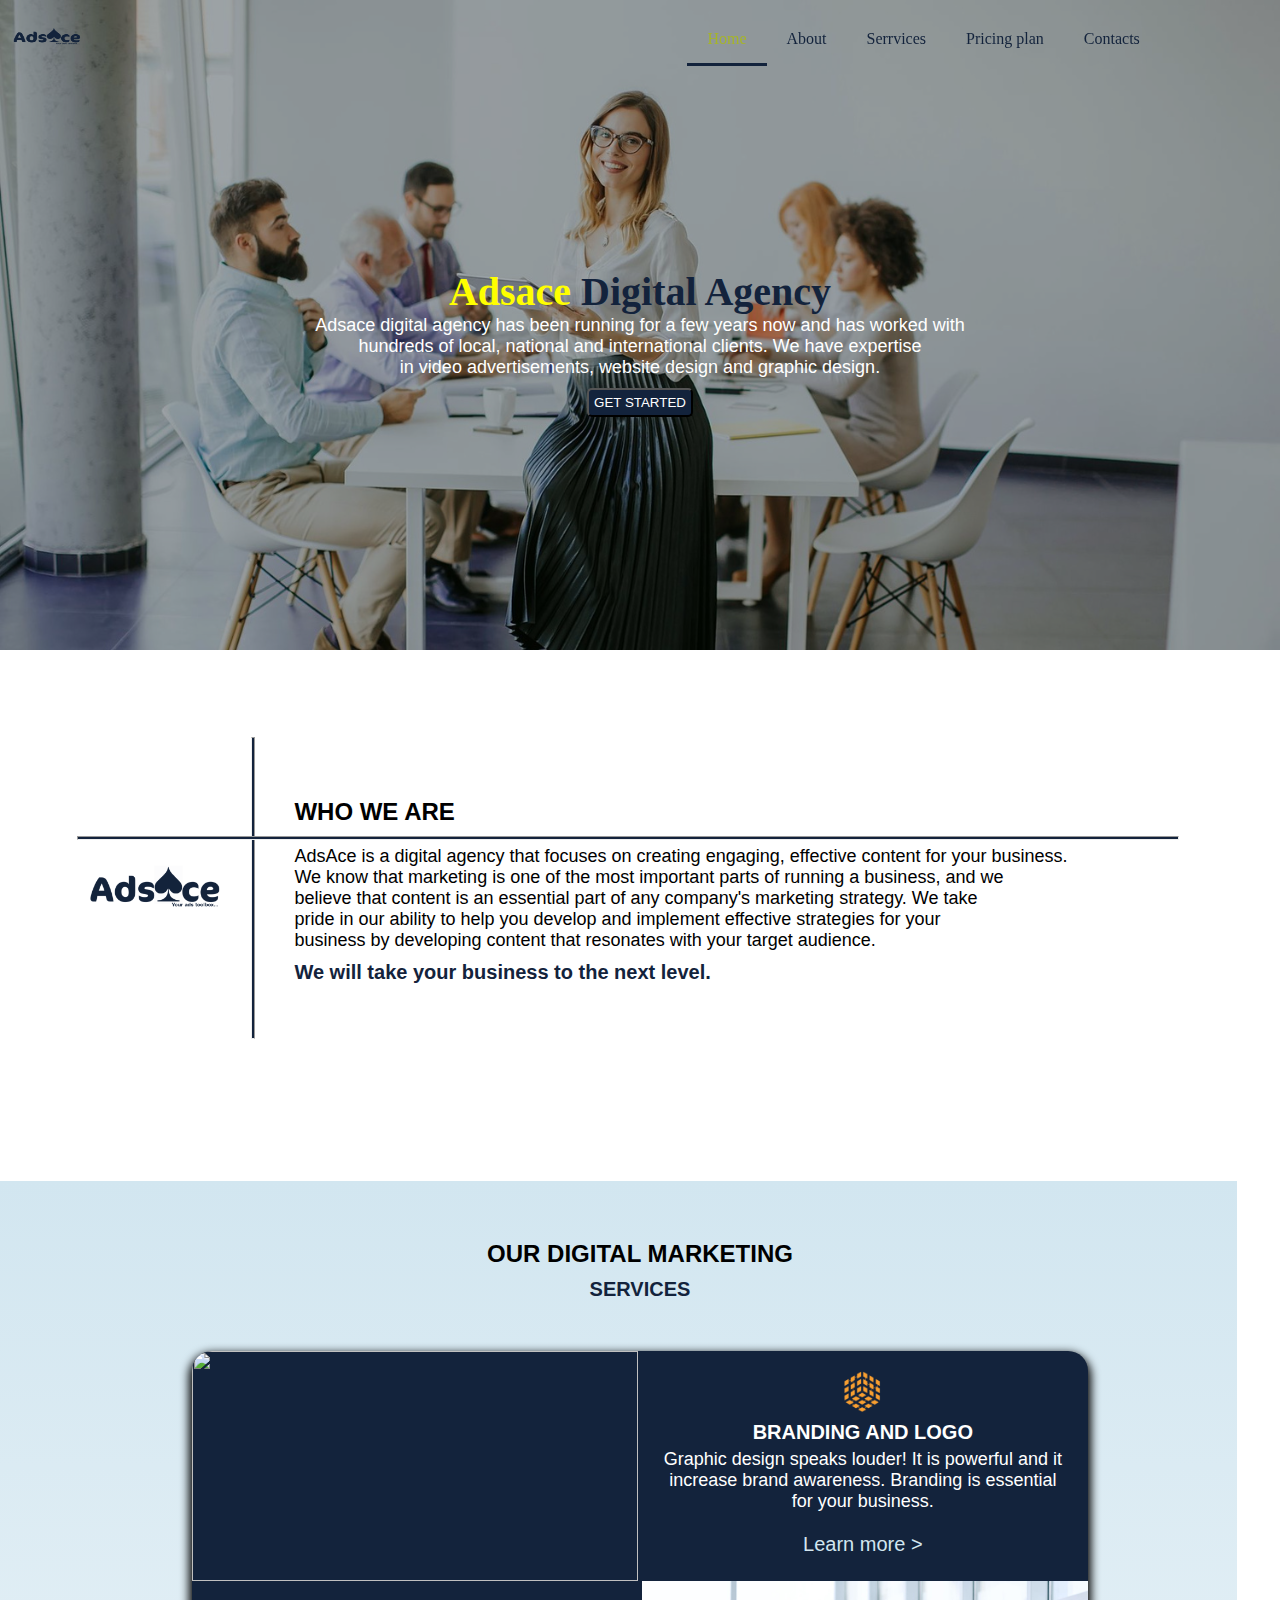
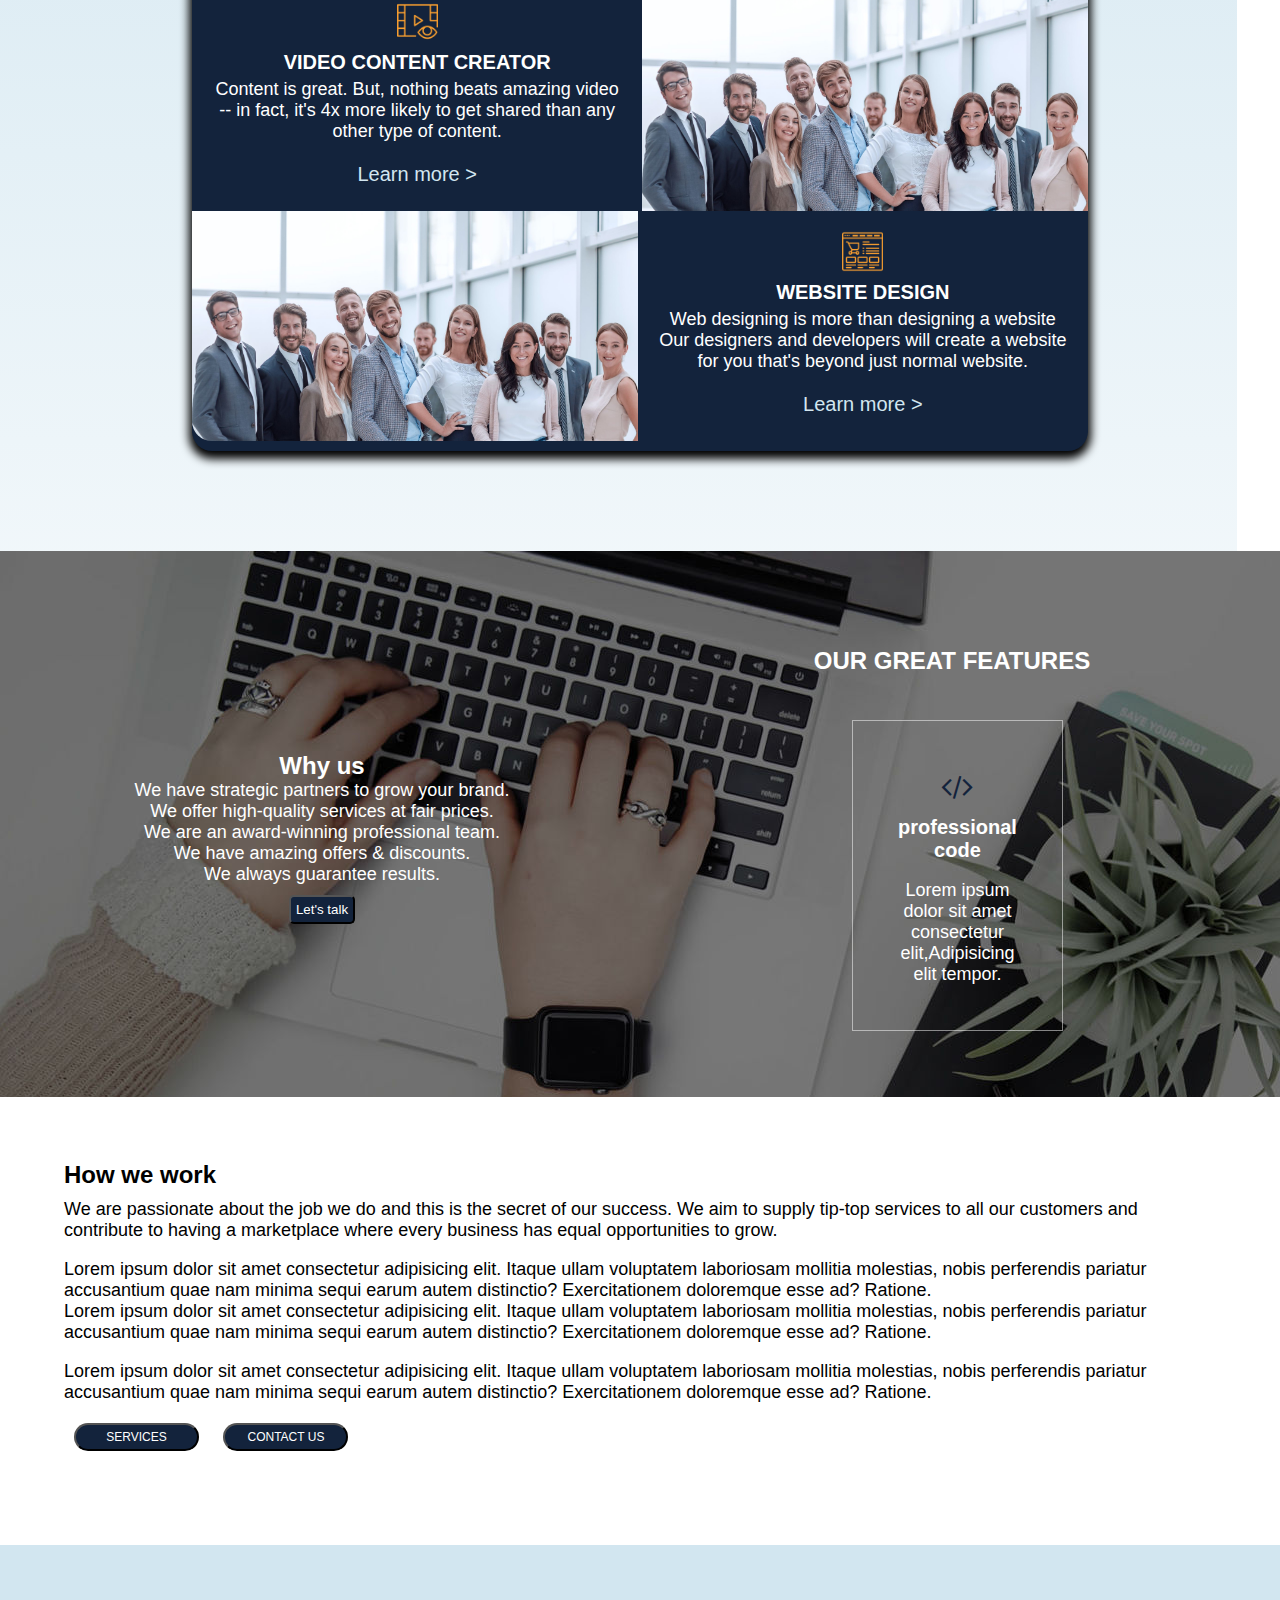
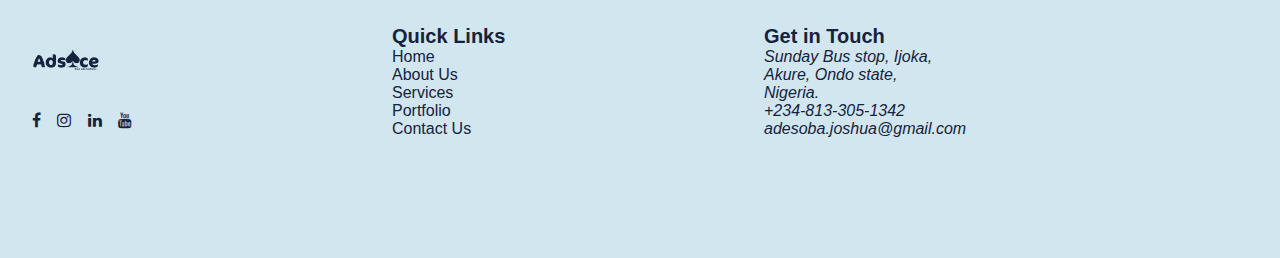
==== index.html @ 3c484a0a "new" ====
<!DOCTYPE html>
<html lang="en">
  <head>
    <link
      rel="stylesheet"
      href="https://cdnjs.cloudflare.com/ajax/libs/font-awesome/4.7.0/css/font-awesome.min.css"
    />
    <meta charset="UTF-8" />
    <meta name="viewport" content="width=device-width, initial-scale=1.0" />
    <title>Adsace Digital Agency</title>
    <link rel="icon" type="image/x-icon" href="IMG/logo.jpg" />
    <link rel="stylesheet" href="Adsace.css" />
  </head>
  <body>
    <div class="nav-bar" id="navbar">
      <img id="logo" class="Logo" src="IMG/r.png" alt="Logo" />
      <div class="container" id="navicon" onclick="opennav(this)">
        <div class="bar1"></div>
        <div class="bar2"></div>
        <div class="bar3"></div>
      </div>
      <div id="nav">
        <ul id="ul">
          <li class="active"><a href="index.html">Home</a></li>
          <li><a href="about.html">About</a></li>
          <li><a href="">Serrvices</a></li>
          <li class="dropdown">
            <a href="#" class="dropbtn" onclick="dropdown()">Pricing plan</a>
            <div id="dropdown-nav" class="dropdown-content">
              <ul class="drop-link">
                <li><a href="#">Branding & Logo </a></li>
                <li><a href="#">Video Digital </a></li>
                <li><a href="#">Website Design</a></li>
              </ul>
            </div>
          </li>
          <li><a href="#">Contacts</a></li>
        </ul>
      </div>
    </div>
    <main id="main">
      <div>
        <!--div class="background">
          <ul class="slideshow">
            <li><span></span></li>
            <li><span></span></li>
            <li><span></span></li>
          </ul>
        </div-->
        <div class="page1">
          <div class="word1">
            <h1><span>Adsace</span> Digital Agency</h1>
            <p class="par">
              Adsace digital agency has been running for a few years now and has
              worked with <br />
              hundreds of local, national and international clients. We have
              expertise <br />
              in video advertisements, website design and graphic design. <br />
            </p>
            <a href=""><button class="get">GET STARTED</button></a>
          </div>
        </div>
      </div>
      <div class="subbody">
        <div class="row1">
          <div class="lay">
            <img src="IMG/r.png" alt="" />
            <hr class="line" />
          </div>
          <div class="lay1">
            <h2>WHO WE ARE</h2>
            <hr />
            <p>
              AdsAce is a digital agency that focuses on creating engaging,
              effective content for your business. <br />
              We know that marketing is one of the most important parts of
              running a business, and we <br />
              believe that content is an essential part of any company's
              marketing strategy. We take <br />
              pride in our ability to help you develop and implement effective
              strategies for your <br />
              business by developing content that resonates with your target
              audience.
            </p>
            <h3>We will take your business to the next level.</h3>
          </div>
        </div>
        <div class="row2-head">
          <h2>OUR DIGITAL MARKETING</h2>
          <h3>SERVICES</h3>
        </div>
        <div class="row2">
          <div class="row2-sub-1">
            <div class="lay33 diva">
              <img src="IMG/38193.jpg" alt="" />
            </div>
            <div class="lay3 divb">
              <img src="IMG/braning & logo.png" alt="" />
              <h3>BRANDING AND LOGO</h3>
              <p>
                Graphic design speaks louder! It is powerful and it increase
                brand awareness. Branding is essential for your business.
                <br /><br />
                <a href="">Learn more &gt; </a>
              </p>
            </div>
          </div>
          <div class="row2-sub-1">
            <div class="lay4-s diva">
              <img src="IMG/Background 1.jpg" alt="" />
            </div>
            <div class="lay4 divb">
              <img src="IMG/video marketing.png" alt="" />
              <h3>VIDEO CONTENT CREATOR</h3>
              <p>
                Content is great. But, nothing beats amazing video -- in fact,
                it's 4x more likely to get shared than any other type of
                content.
                <br /><br />
                <a href="">Learn more &gt; </a>
              </p>
            </div>
            <div class="lay4-e diva">
              <img src="IMG/aboutbackground1.jpg" alt="" />
            </div>
          </div>
          <div class="row2-sub-1">
            <div class="lay-5 diva">
              <img src="IMG/aboutbackground1.jpg" alt="" />
            </div>
            <div class="lay5 divb">
              <img src="IMG/website.png" alt="" />
              <h3>WEBSITE DESIGN</h3>
              <p>
                Web designing is more than designing a website Our designers and
                developers will create a website for you that's beyond just
                normal website.<br /><br />
                <a href="">Learn more &gt; </a>
              </p>
            </div>
          </div>
        </div>
        <div class="row3">
          <div class="lay6">
            <h2>Why us</h2>
            <p>
              We have strategic partners to grow your brand. <br />
              We offer high-quality services at fair prices. <br />
              We are an award-winning professional team. <br />
              We have amazing offers & discounts. <br />
              We always guarantee results. <br />
            </p>
            <a href=""><button class="talk">Let's talk</button></a>
          </div>
          <div class="lay7">
            <h2>OUR GREAT FEATURES</h2>
            <div class="lay7-slideshow">
              <div class="lay7a">
                <i class="fa fa-code icon"></i><br />
                <h3>professional code</h3>
                <br />
                <p>
                  Lorem ipsum dolor sit amet consectetur elit,Adipisicing elit
                  tempor.
                </p>
              </div>
              <div class="lay7a">
                <i class="fa fa-pencil icon"></i><br />
                <h3>Modern design</h3>
                <br />
                <p>
                  Lorem ipsum dolor sit amet consectetur elit,Adipisicing elit
                  tempor.
                </p>
              </div>
              <div class="lay7a">
                <i class="fa fa-magic icon"></i><br />
                <h3>Creative ideas</h3>
                <br />
                <p>
                  Lorem ipsum dolor sit amet consectetur elit,Adipisicing elit
                  tempor.
                </p>
              </div>
            </div>
          </div>
        </div>
        <div class="row4">
          <div class="lay8">
            <h2>How we work</h2>
            <p>
              We are passionate about the job we do and this is the secret of
              our success. We aim to supply tip-top services to all our
              customers and contribute to having a marketplace where every
              business has equal opportunities to grow.
            </p>
            <br />
            <p>
              Lorem ipsum dolor sit amet consectetur adipisicing elit. Itaque
              ullam voluptatem laboriosam mollitia molestias, nobis perferendis
              pariatur accusantium quae nam minima sequi earum autem distinctio?
              Exercitationem doloremque esse ad? Ratione.
            </p>
            <p>
              Lorem ipsum dolor sit amet consectetur adipisicing elit. Itaque
              ullam voluptatem laboriosam mollitia molestias, nobis perferendis
              pariatur accusantium quae nam minima sequi earum autem distinctio?
              Exercitationem doloremque esse ad? Ratione.
            </p>
            <br />
            <p>
              Lorem ipsum dolor sit amet consectetur adipisicing elit. Itaque
              ullam voluptatem laboriosam mollitia molestias, nobis perferendis
              pariatur accusantium quae nam minima sequi earum autem distinctio?
              Exercitationem doloremque esse ad? Ratione.
            </p>
          </div>
          <div class="lay9">
            <a href=""><button class="but11">SERVICES</button></a>
            <a href=""><button class="but12">CONTACT US</button></a>
          </div>
        </div>
      </div>
    </main>
    <div id="footer" class="last">
      <div class="row7">
        <div class="lay13">
          <img src="IMG/r.png" alt="image" /><br />
          <a href="">
            <i class="fa fa-facebook icon"></i>
          </a>
          <a href="">
            <i class="fa fa-instagram icon"></i>
          </a>
          <a href="">
            <i class="fa fa-linkedin icon"></i>
          </a>
          <a href=""> <i class="fa fa-youtube icon"></i> </a><br />
        </div>
        <div class="lay14">
          <h3>Quick Links</h3>
          <a href="index.html">Home</a><br />
          <a href="about.html">About Us</a><br />
          <a href="">Services</a><br />
          <a href="">Portfolio</a><br />
          <a href="">Contact Us</a><br />
        </div>
        <div class="lay15">
          <h3>Get in Touch</h3>
          <address>
            Sunday Bus stop, Ijoka, <br />
            Akure, Ondo state, <br />
            Nigeria. <br />
            <a href="">+234-813-305-1342</a> <br />
            <email>adesoba.joshua@gmail.com</email>
          </address>
        </div>
      </div>
    </div>
    <div></div>
    <script src="Adsace.js"></script>
  </body>
</html>
---- Adsace.css ----
* {
  margin: 0px;
  padding: 0px;
}
body {
  font-family: 'Lucida Sans', 'Lucida Sans Regular', 'Lucida Grande', 'Lucida Sans Unicode', Geneva, Verdana, sans-serif;
  color: black;
}
body a {
	transition: 0.5s all;
	-webkit-transition: 0.5s all;
	-o-transition: 0.5s all;
	-moz-transition: 0.5s all;
	-ms-transition: 0.5s all;
}
.scrollable-place {
  height: auto;
}
.stop-scrolling {
  height: 100%;
  overflow: hidden;
}

button{
  border-radius: 5px;
  padding: 5px;
  margin: 10px ;
  color: white;
  background-color: rgb(19,35,60);
}
button:hover{
  color: rgb(19,35,60);
  background-color: rgb(210,230,240);
  transform: scale(1.1, 1.1);
  transition: 1s;
}
h1{
  font-size: 24px;
}
h2{
  font-size: 18px;
}
h3{
  font-size: 16px;
}
p{
  font-size: 14px;
}
.container{
  display: block;
  cursor: pointer;
  float: right;
  margin-top: 3%;
  margin-right: 10%;
  padding-bottom: 10px;
  z-index: 4;
}
.bar1, .bar2, .bar3 {
  width: 20px;
  height: 2px;
  background-color: rgb(19,35,60);
  margin: 4px 0;
  transition: 0.4s;
}
.change{
  display: block;
  float: right;
  margin-top: 3%;
  margin-right: 10%;
  padding-bottom: 10px;
  z-index: 4;
}
.change .bar1 {
  -webkit-transform: rotate(-45deg) translate(-8px, 5px);
   transform: rotate(-45deg) translate(-8px, 5px);
}
.change .bar2 {opacity: 0;}
.change .bar3 {
 -webkit-transform: rotate(45deg) translate(-4px, 0px);
  transform: rotate(45deg) translate(-4px, 0px);
}

.nav-bar{
  width: 100%;
  height: 50px;
  display: flex;
  position: fixed;
  background-color: rgb(210,230,240);
  margin: 0%;
  z-index: 10;
}
.Logo{
  cursor: pointer;
  width: 10%;
  margin: 0px 250px 0px 10px;
  z-index: 2;
}
#nav{
  margin: 0%;
  width: 100%;
  height: 900px;
  display: none;
  position: absolute;
  text-align: center;
}
ul{
  list-style-type: none;
  padding-top: 50px;
}
 ul li{
  padding: 10px;
}
ul li a {
  text-decoration: none;
  color: rgb(19,35,60);
  font-family: Georgia, 'Times New Roman', Times, serif;
}
.active a{
  color: rgba(170, 187, 18, 0.836);
}
.dropdown-content{
  padding: 0%;
  display: none;
  background-color: white;
  width: 100%;
  height: auto;
}
.drop-link{
  padding: 0%;
}
.dropdown-content a{
  color: rgb(19,35,60);
  transition: all 1s;
}
main{
  margin: 0%;
  padding: 0%;
  padding-top: 0px;
}

/*this slideshow is not approved*/
/*
  .slideshow{
    width: 95%;
    height: 200px;
    position: absolute;
  }
  .slideshow li span {
    width: 100%;
    height: 90%;
    position: absolute;
    top: 0%;
    left: 0px;
    color: transparent;
    background-size: cover;
    background-position: 50% 50%;
    background-repeat: no-repeat;
    z-index: -4;
    -webkit-backface-visibility: hidden;
    -webkit-animation: imageAnimation 24s linear infinite 0s;
    -moz-animation: imageAnimation 24s linear infinite 0s;
    -o-animation: imageAnimation 24s linear infinite 0s;
    -ms-animation: imageAnimation 24s linear infinite 0s;
    animation: imageAnimation 24s linear infinite 0s;
  }
  .slideshow li:nth-child(1) span { 
    background-image: url('IMG/banner3.jpg');
  }
  .slideshow li:nth-child(2) span {
      background-image: url('IMG/banner2.jpg');
      -webkit-animation-delay: 8s;
      -moz-animation-delay: 8s;
      -o-animation-delay: 8s;
      -ms-animation-delay: 8s;
      animation-delay: 8s;
  }
  .slideshow li:nth-child(3) span {
      background-image: url('IMG/banner1.jpg');
      -webkit-animation-delay: 16s;
      -moz-animation-delay: 16s;
      -o-animation-delay: 16s;
      -ms-animation-delay: 16s;
      animation-delay: 16s;
  }
  @-webkit-keyframes imageAnimation { 
    0% {
        opacity: 0;
        animation-timing-function: ease-in;
    }
    10% {
        opacity: 1;
        transform: scale(1.05);
        animation-timing-function: ease-out;
    }
    35% {
        opacity: 1;
        transform: scale(1.1);
    }
    50% {
        opacity: 0;
        transform: scale(1.1);
    }
    100% { opacity: 0 }
  }
  @-moz-keyframes imageAnimation { 
    0% {
        opacity: 0;
        animation-timing-function: ease-in;
    }
    10% {
        opacity: 1;
        transform: scale(1.05);
        animation-timing-function: ease-out;
    }
    35% {
        opacity: 1;
        transform: scale(1.1);
    }
    50% {
        opacity: 0;
        transform: scale(1.1);
    }
    100% { opacity: 0 }
  }
  @-o-keyframes imageAnimation { 
    0% {
        opacity: 0;
        animation-timing-function: ease-in;
    }
    10% {
        opacity: 1;
        transform: scale(1.05);
        animation-timing-function: ease-out;
    }
    35% {
        opacity: 1;
        transform: scale(1.1);
    }
    50% {
        opacity: 0;
        transform: scale(1.1);
    }
    100% { opacity: 0 }
  }
  @-moz-keyframes imageAnimation { 
    0% {
        opacity: 0;
        animation-timing-function: ease-in;
    }
    10% {
        opacity: 1;
        transform: scale(1.05);
        animation-timing-function: ease-out;
    }
    35% {
        opacity: 1;
        transform: scale(1.1);
    }
    50% {
        opacity: 0;
        transform: scale(1.1);
    }
    100% { opacity: 0 }
  }
  @keyframes imageAnimation { 
    0% {
        opacity: 0;
        animation-timing-function: ease-in;
    }
    10% {
        opacity: 1;
        transform: scale(1.05);
        animation-timing-function: ease-out;
    }
    35% {
        opacity: 1;
        transform: scale(1.1);
    }
    50% {
        opacity: 0;
        transform: scale(1.1);
    }
    100% { opacity: 0 }
  }
*/

.page1{
  background-image: url('IMG/Background\ 1.jpg');
  background-size: cover;
  background-blend-mode: color;
  background-color: rgb(0,0,0,0.3);
  margin-bottom: 20px;
  padding: 70px 20px 50px 20px;
  text-align: center;
}
.page1 h1 span{
  color: yellow;
}
.page1 h1{
  color: rgb(19,35,60);
  font-family: 'tenor sans';
  font-size: 30px;
}
.page1 br{
  display: none;
}
.page1 p{
  letter-spacing: 1px;
  color: white;
  font-size: 12px;
}
.row1{
  width: 90%;
  margin: auto;
}
.lay img{
  display: none;
}
.row1 hr{
  display: none;
  width: 90%;
  height: 1px;
  background-color: rgb(19,35,60);
}
.lay1 h1 {
  margin: 10px 0px 0px 0px;
}
.lay1 hr{
  display: block;
  margin: 10px 0px 10px 0px;
}
.lay2 {
  font-size: 12px;
  margin-bottom: 50px;
}
.row2{
  width: 90%;
  border-radius: 10px;
  margin: auto;
  text-align: center;
  color: white;
  padding: 0px 0px 10px 0px;
  background-color: rgb(19,35,60);
  box-shadow: 0px 5px 10px 3px rgb(0,0,0);
}
.row2-head{
  text-align: center;
  margin-bottom: 5px;
}
.row2 h3{
  margin: 5px;
}
.row2 a{
  font-size: 20px;
  text-decoration: none;
  color: rgb(210,230,240);
}
.lay33 img{
  border-radius: 10px 10px 0px 0px;
}
.row2 img{
  width: 100%;
}
.lay3 img, .lay4 img, .lay5 img{
  width: 15%;
}
.lay3, .lay4, .lay5{
  padding: 20PX 20PX 20PX 20PX;
}
.row3{
  color: white;
  text-align: center;
  background-image: url('IMG/banner\ \(1\).jpg');
  background-color: rgb(0,0,0,0.3);
  margin: 50px 0px 20px 0px;
  padding: 20px 10px 20px 10px;
}
.lay7{
  margin: auto;
  padding: 20px 5px 0px 5px;
  width: 70%;
  border: 1px solid rgb(255,255,255,0.0);
}
.lay7-slideshow{
  overflow: hidden;
  display: flex;
  padding: 20px;  
}
.lay7a{
  padding: 15%;
  margin: 25px 50px 25px 50px;
  border: 1px solid rgb(255,255,255,0.5);
  animation: animate 30s infinite;
}
.lay7 i{
  color: rgb(19,35,60);
  margin: 5px;
  font-size: 30px;
}
@keyframes animate {
  0%{
    transform: translateX(0px);
  }
  7%{
    transform: translatex(0px);
  }
  15%{
    transform: translatex(0px);
  }
  25%{
    transform: translatex(-300px);
  }
  35%{
    transform: translatex(-300px);
  }
  45%{
    transform: translatex(-560px);
  }
  55%{
    transform: translatex(-560px);
  }
  65%{
    transform: translatex(0px);
  }
  85%{
    transform: translatex(0px);
  }
  100%{
    transform: translatex(0px);
  }
}
.row4{
  padding: 20px;
}
.but11, .but12{
  cursor: pointer;
  border-radius: 15px;
  font-size: 12px;
  width: 125px;
  animation: animate-button 2s infinite;
}
@keyframes animate-button{
  0%{
    transform: translateY(0px);
  }
  15%{
    transform: translateY(5px);
  }
  50%{
    transform: translateY(0px);
  }
  100%{
    transform: translateY(0px);
  }


}
.last{
  background-color: rgb(210,230,240);
  height: 450px;
  width: 100%;
  margin-left: 0%;
  margin-top: 20px;
}
.row7{
 padding: 10px 20px ;
}
.row7 a{
  text-decoration: none;
  color: rgb(0,0,0);
}
.lay13 img{
  width: 25%;
}
.lay13, .lay14, .lay15{
  color: rgb(19,35,60);
}
.lay14 a, .lay15 a, h3, .lay13 i{
  color: rgb(19,35,60);
}
h3{
  margin-top: 10px;
}





@media only screen and (min-width: 768px){
  h1{
    font-size: 30px;
  }
  h2{
    font-size: 24px;
  }
  h3{
    font-size: 20px;
  }
  p{
    font-size: 18px;
  }
  .nav-bar{
    height: 100px;
    padding: 0%;
  }
  #nav{
    height: auto;
    padding: 50px 0px 50px 0px;
  }
  .bar1, .bar2, .bar3 {
    width: 40px;
    height: 5px;
    background-color: rgb(19,35,60);
    margin: 8px 0;
    transition: 0.4s;
  }
  .change .bar1 {
    -webkit-transform: rotate(-45deg) translate(-8px, 5px);
     transform: rotate(-45deg) translate(-8px, 5px);
  }
  .change .bar2 {opacity: 0;}
  .change .bar3 {
   -webkit-transform: rotate(45deg) translate(-8px, 1px);
    transform: rotate(45deg) translate(-14px, -10px);
  }
  .Logo{
    margin-right: 70%;
  }
  .page1{
    padding: 150px 50px 0px 50px;
    height: 250px;
  }
  .row1{
    padding: 20px 0px 10px 50px;
  }
  .row2{
    padding: 0px;
    height: 700px;
    border-radius: 0%;
    width: 100%;
  }
  .row2 h3{
    color: white;
  }
  .row2-sub-1{
    display: flex;
    height: 230px;
  }
  .diva{
    margin: 0%;
    width: 54.3%;
  }
  .diva img{
    border-radius: 0%;
    height: 230px;
  }
  .divb img{
    width: 10%;
  }
  .divb{
    width: 50%;
  }
  .lay4-s{
   display: none;
  }
  .lay4{
    height: 230px;
    margin: 0%;
    padding: 10px;
  }
  .row3{
    padding-top: 75px;
    margin: 0%;
  }
  .lay7-slideshow{
    margin: auto;
    width: 300px;
  }
  @keyframes animate {
    0%{
      transform: translateX(0px);
    }
    7%{
      transform: translatex(0px);
    }
    15%{
      transform: translatex(0px);
    }
    25%{
      transform: translatex(-350px);
    }
    35%{
      transform: translatex(-350px);
    }
    45%{
      transform: translatex(-650px);
    }
    55%{
      transform: translatex(-650px);
    }
    65%{
      transform: translatex(0px);
    }
    85%{
      transform: translatex(0px);
    }
    100%{
      transform: translatex(0px);
    }
  }
  .last{
    height: auto;
  }
  .row7{
    padding: 20px;
    display: flex;
  }
  .lay13, .lay14, .lay15{
    width: 30%;
  }
}


@media only screen and (min-width: 1000px){
  .word1 h1{
    font-size: 40px;
  }
  .par br{
    display: block;
  }
  .word1 p{
    font-size: 18px;
    letter-spacing: normal;
  }
  .container{
    display: none;
  }
  .nav-bar{
    background-color: rgb(210,230,240,0.0);
    height: 75px;
  }
  .Logo{
    margin: 0px;
    width: 8%;
  }
  #nav{
    height: auto;
    padding: 0%;
    display: block;
    position: relative;
    float: right;
  }
  ul li a{
    color: inherit;
  }
  #ul{
    color: rgb(19,35,60);
    padding: 15px 0px 0px 50%;
  }
  #ul li{
    border: 3px 0px 0px 0px;
    padding: 15px 20px;
    float: left;
  }
  ul li:hover{
    border-top: 3px solid rgb(19,35,60);
    border-radius: 0%;
    color: rgba(170, 187, 18, 0.836);
    background-color: rgb(220,242,23,0.0);
  }
  .active{
    border-bottom: 3px solid rgb(19,35,60);
    border-radius: 5px 5px 0px 0px;
    color: rgba(170, 187, 18, 0.836);
  }
  .dropdown-content {
    color: rgb(19,35,60);
    position: absolute;
    width: auto;
    text-align: left;
    border-radius: 10px;
    margin: 10px 0px 0px -50px;
    box-shadow: 0px 8px 16px 0px rgba(0,0,0,0.2);
    padding: 0px;
    z-index: 1;
    animation: nav 2s ease;
  }
  @keyframes nav {
    0%{
      transform: translateX(-100px);
      opacity: 0.2;
    }
    100%{
      transform: translateX(0px);
      opacity: 1;
    }
  }
  .dropdown:hover .dropdown-content {
    display: block;
  }
  .drop-link{
    max-width: 200px;
    padding: 0%;
    display: flex;
    flex-wrap: wrap;
  }
  .drop-link li{
    flex: 100%;
  }
  .drop-link li a{
    color: inherit;
  }
  .drop-link li:hover{
    border-radius: 10px;
    color: rgba(170, 187, 18, 0.836);
    background-color: rgb(19,35,60);
    transition: 1.5s;
  }


  .page1{
    height: 500px;
  }
  .word1{
    margin-top: 10%;
  }
  .row1{
    padding: 10% 0% 20% 0%;
    display: flex;
    flex-wrap: wrap;
  }
  .lay{
    width: 20%;
  }
  .lay img{
    display: block;
    width: 80%;
  }
  .row1 hr.line{
    height: 2px;
    width: 300px;
    display: block;
    position: absolute;
    transform: rotate(90deg);
    margin: -7.5% 0% 0% 3%;
  }
  .lay1 hr{
    position: absolute;
    margin-left: -17%;
    height: 2px;
    width: 1100px;
  }
  .lay1 p{
    margin-top: 20px;
  }
  .row2{
    margin: 50px auto 100px auto;
    border-radius: 20px;
    width: 70%;
  }
  .lay33 img{
    border-radius: 20px 0px 0px 0px ;
  }
  .lay4{
    padding: 20px;
  }
  .lay-5 img{
    margin-bottom: 0px;
    border-radius: 0px 0px 0px 20px;
  }
  .row2::before{
    position: absolute;
    content: "";
    width: 100%;
    margin: -170px 0px auto -683px;
    height: 1000px;
    background-image: linear-gradient(rgb(210,230,240), rgb(210,230,240,0.3));
    z-index: -1;
    float: right;
  }
  .row3{
    display: flex;
    flex-wrap: nowrap;
  }
  .lay6, .lay7{
    flex: 50%;
  }
  .lay6{
    padding-top: 10%;
  }
  .lay7 h3{
    color: white;
  }
  .row4{
    padding: 5%;
  }
  .row4 h2{
    margin-bottom: 10px;
  }
  .lay9{
    margin-top: 10px;
  }
  .last{
    padding: 50px 0px 100px 0px;
  }
  .lay13 a{
    margin-left: 12px;
  }
}
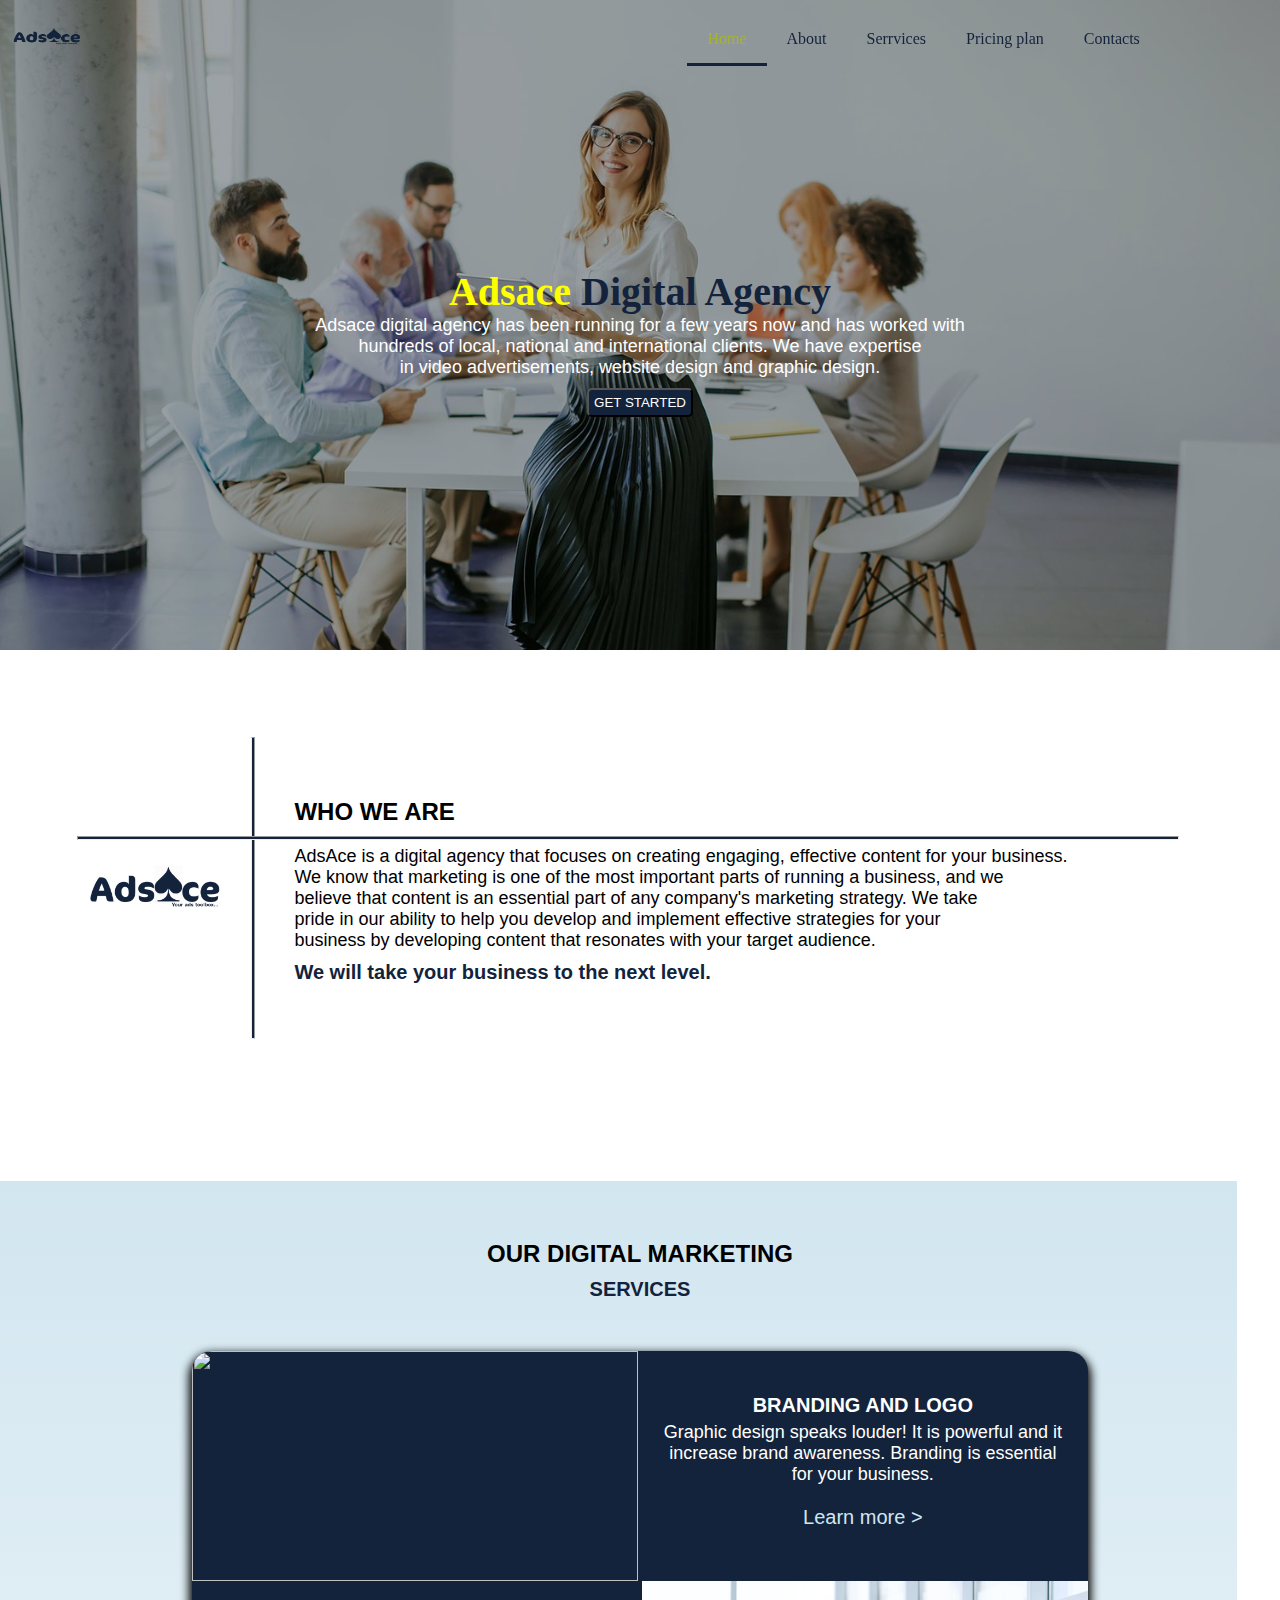
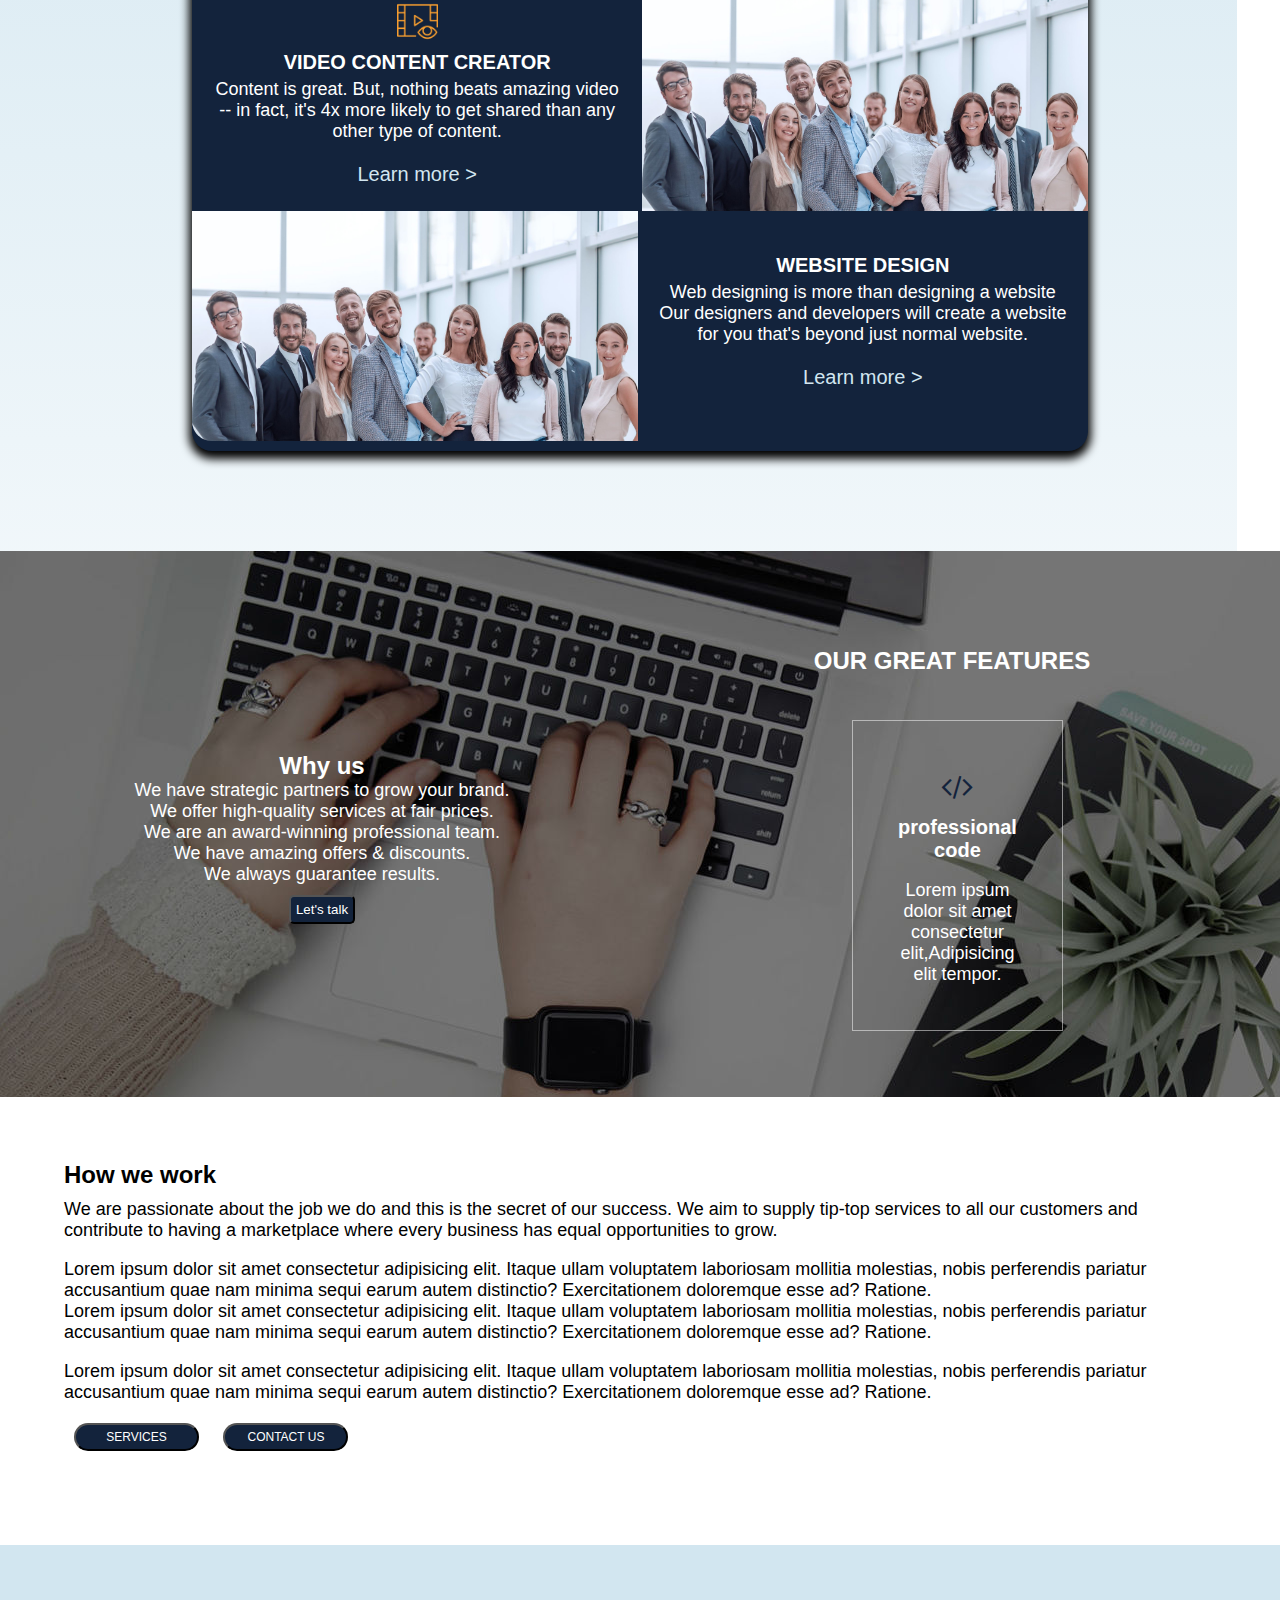
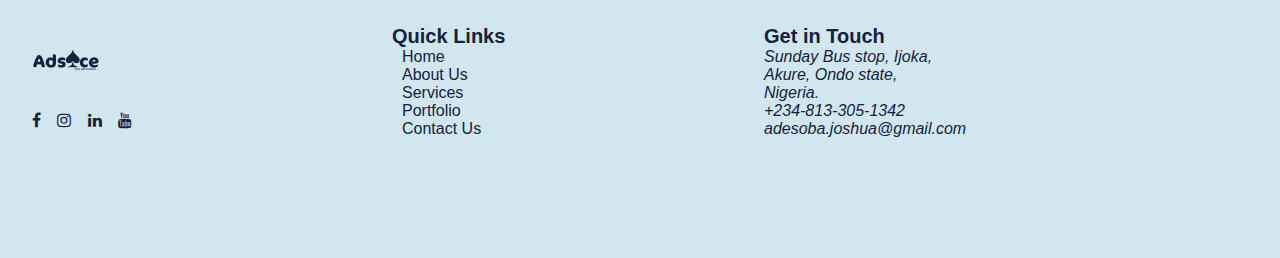
==== commit bbe4ae1e: "new" ====
--- a/index.html
+++ b/index.html
@@ -23,7 +23,7 @@
         <ul id="ul">
           <li class="active"><a href="index.html">Home</a></li>
           <li><a href="about.html">About</a></li>
-          <li><a href="">Serrvices</a></li>
+          <li><a href="Services.html">Serrvices</a></li>
           <li class="dropdown">
             <a href="#" class="dropbtn" onclick="dropdown()">Pricing plan</a>
             <div id="dropdown-nav" class="dropdown-content">
@@ -38,6 +38,12 @@
         </ul>
       </div>
     </div>
+    <div id="up" class="up">
+      <div class="jump-up">
+        <a href="#Top"><i class="fa fa-angle-double-up"></i></a>
+      </div>
+    </div>
+    <a href="Top"></a>
     <main id="main">
       <div>
         <!--div class="background">
--- a/Adsace.css
+++ b/Adsace.css
@@ -131,6 +131,22 @@
 .dropdown-content a{
   color: rgb(19,35,60);
   transition: all 1s;
+}
+.up{
+  display: none;
+}
+div.jump-up{
+  position: fixed;
+  margin-top: 45%;
+  margin-left: 95%;
+  font-size: 25px;
+  background-color: rgb(19,35,60);
+  z-index: 1;
+  border-radius: 5px;
+  padding: 10px 15px 10px 15px;
+}
+div.jump-up i{
+  color: rgb(210,230,240);
 }
 main{
   margin: 0%;
@@ -452,8 +468,6 @@
   100%{
     transform: translateY(0px);
   }
-
-
 }
 .last{
   background-color: rgb(210,230,240);
@@ -477,6 +491,9 @@
 }
 .lay14 a, .lay15 a, h3, .lay13 i{
   color: rgb(19,35,60);
+}
+.lay14 a{
+  padding: 10px;
 }
 h3{
   margin-top: 10px;
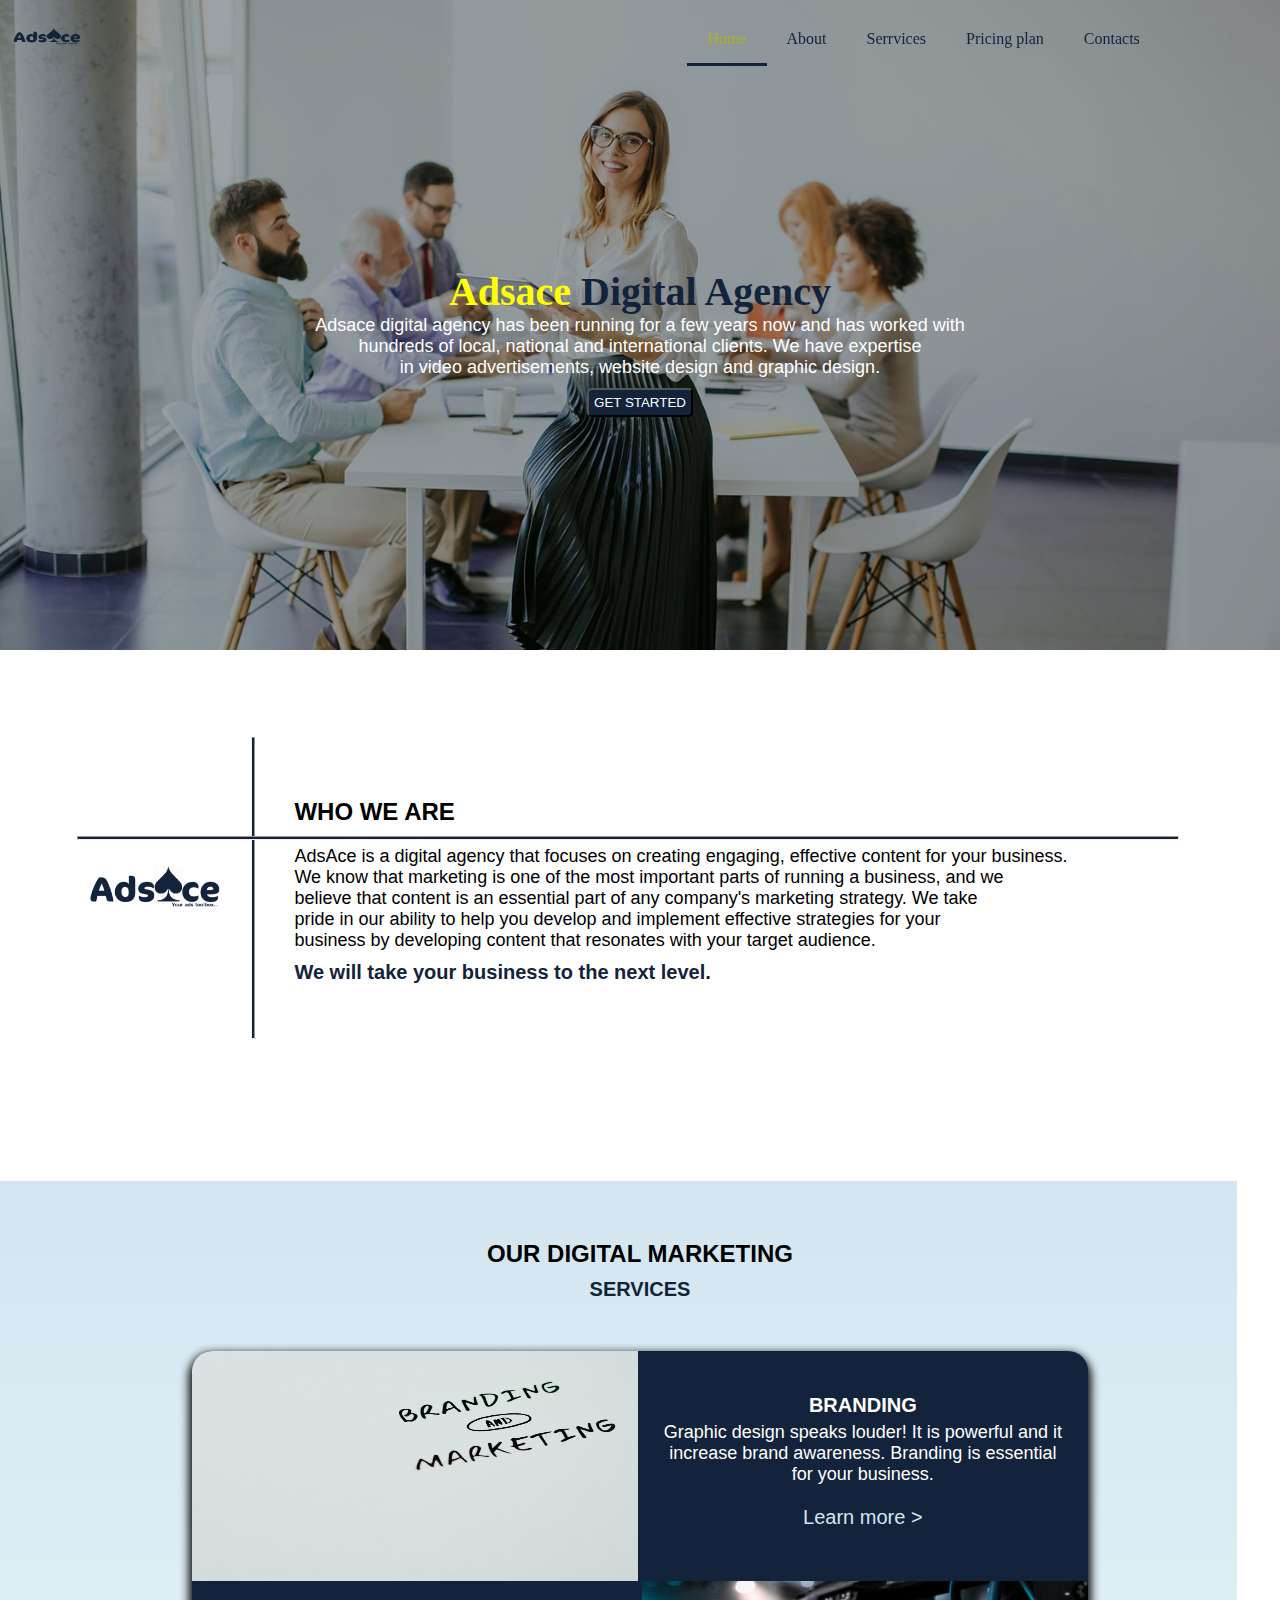
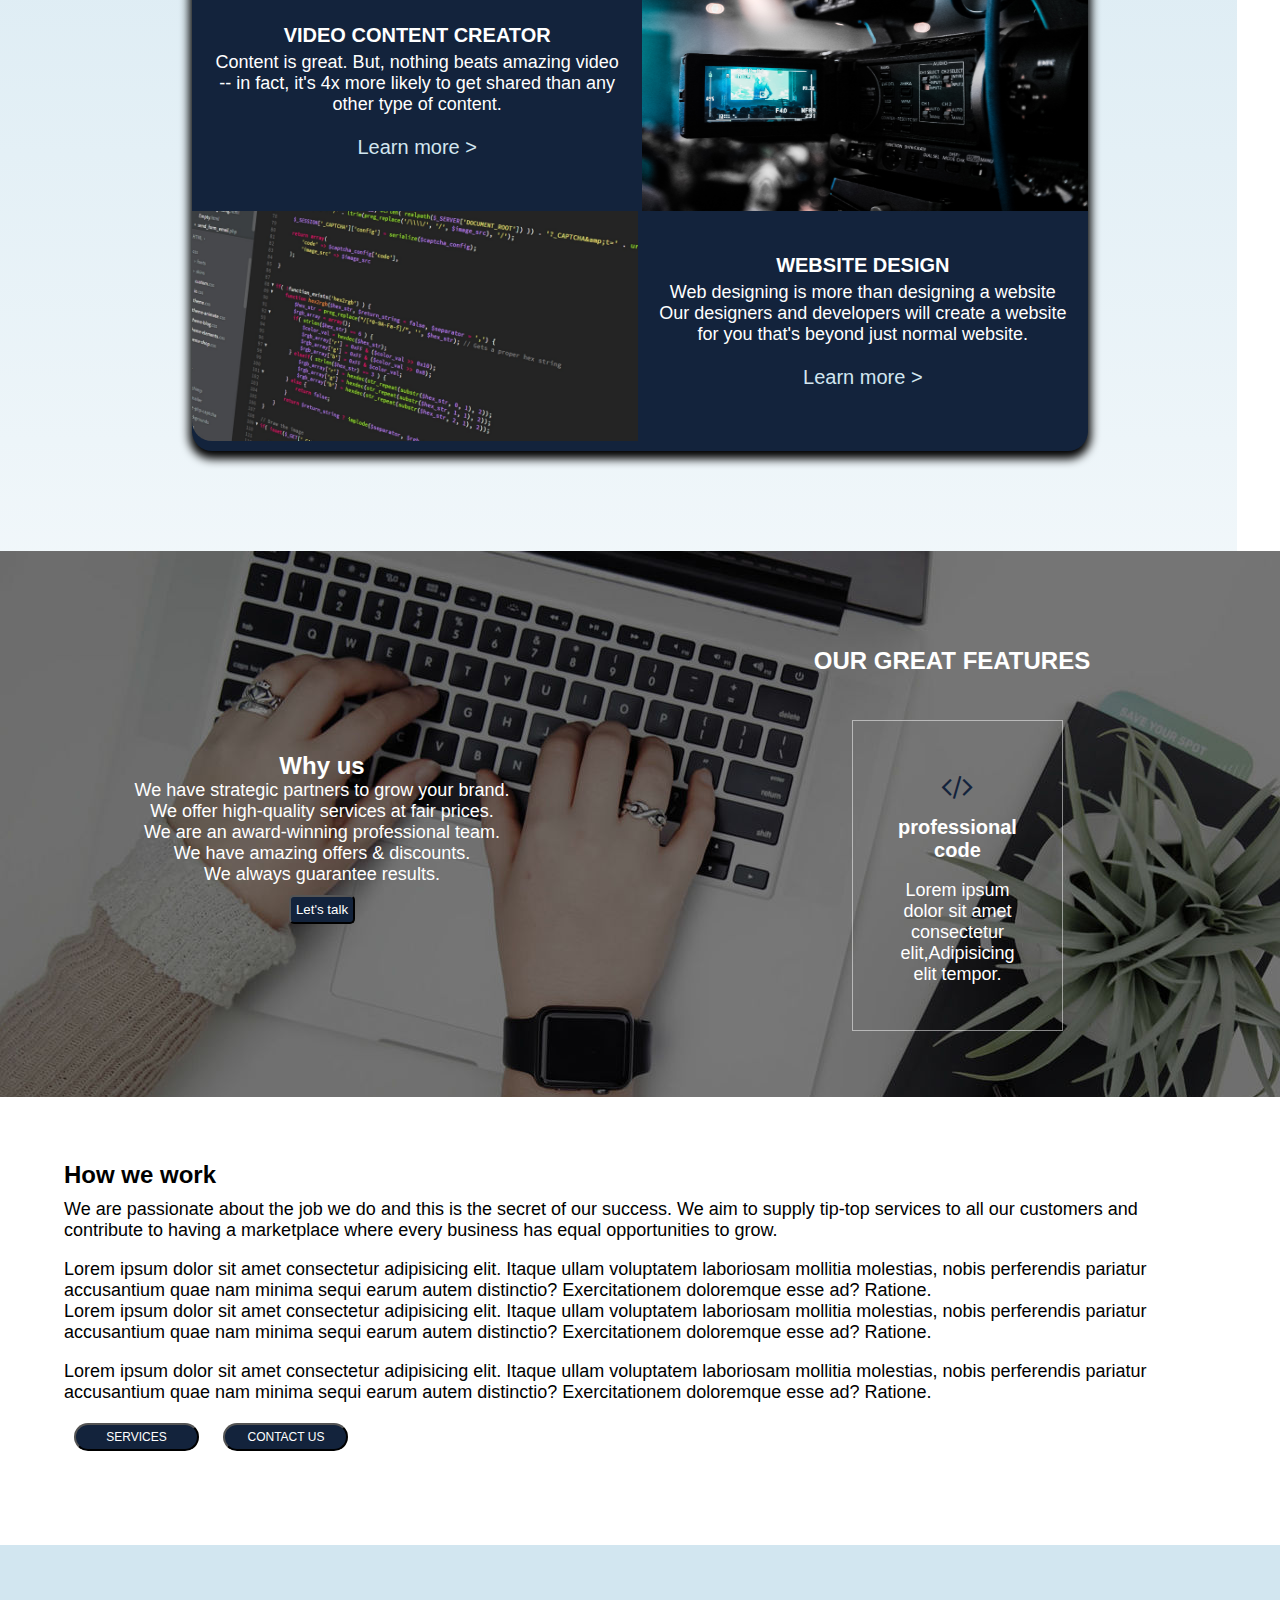
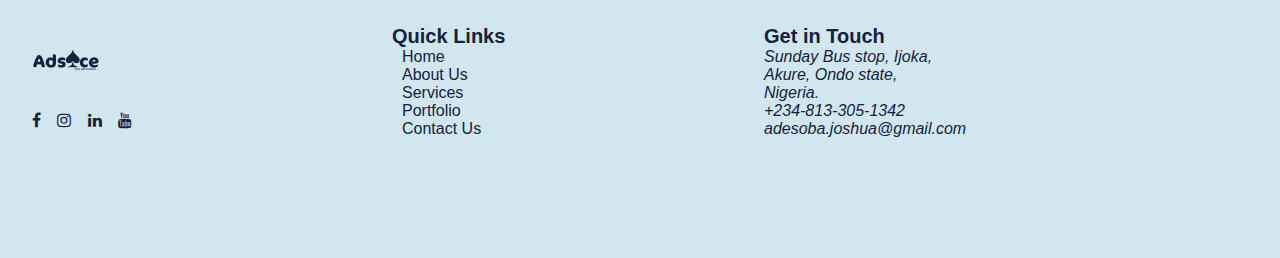
==== commit 0019ac4c: "new" ====
--- a/index.html
+++ b/index.html
@@ -28,13 +28,13 @@
             <a href="#" class="dropbtn" onclick="dropdown()">Pricing plan</a>
             <div id="dropdown-nav" class="dropdown-content">
               <ul class="drop-link">
-                <li><a href="#">Branding & Logo </a></li>
-                <li><a href="#">Video Digital </a></li>
-                <li><a href="#">Website Design</a></li>
+                <li><a href="B&L.html">Branding & Logo </a></li>
+                <li><a href="Video.html">Video Digital </a></li>
+                <li><a href="webplan.html">Website Design</a></li>
               </ul>
             </div>
           </li>
-          <li><a href="#">Contacts</a></li>
+          <li><a href="contact">Contacts</a></li>
         </ul>
       </div>
     </div>
@@ -98,11 +98,11 @@
         <div class="row2">
           <div class="row2-sub-1">
             <div class="lay33 diva">
-              <img src="IMG/38193.jpg" alt="" />
+              <img src="IMG/branding.jpg" alt="" />
             </div>
             <div class="lay3 divb">
-              <img src="IMG/braning & logo.png" alt="" />
-              <h3>BRANDING AND LOGO</h3>
+              <br />
+              <h3>BRANDING</h3>
               <p>
                 Graphic design speaks louder! It is powerful and it increase
                 brand awareness. Branding is essential for your business.
@@ -113,10 +113,10 @@
           </div>
           <div class="row2-sub-1">
             <div class="lay4-s diva">
-              <img src="IMG/Background 1.jpg" alt="" />
+              <img src="IMG/video creation.jpg" alt="" />
             </div>
             <div class="lay4 divb">
-              <img src="IMG/video marketing.png" alt="" />
+              <br />
               <h3>VIDEO CONTENT CREATOR</h3>
               <p>
                 Content is great. But, nothing beats amazing video -- in fact,
@@ -127,15 +127,15 @@
               </p>
             </div>
             <div class="lay4-e diva">
-              <img src="IMG/aboutbackground1.jpg" alt="" />
+              <img src="IMG/video creation.jpg" alt="" />
             </div>
           </div>
           <div class="row2-sub-1">
             <div class="lay-5 diva">
-              <img src="IMG/aboutbackground1.jpg" alt="" />
+              <img src="IMG/website design.jpg" alt="" />
             </div>
             <div class="lay5 divb">
-              <img src="IMG/website.png" alt="" />
+              <br />
               <h3>WEBSITE DESIGN</h3>
               <p>
                 Web designing is more than designing a website Our designers and
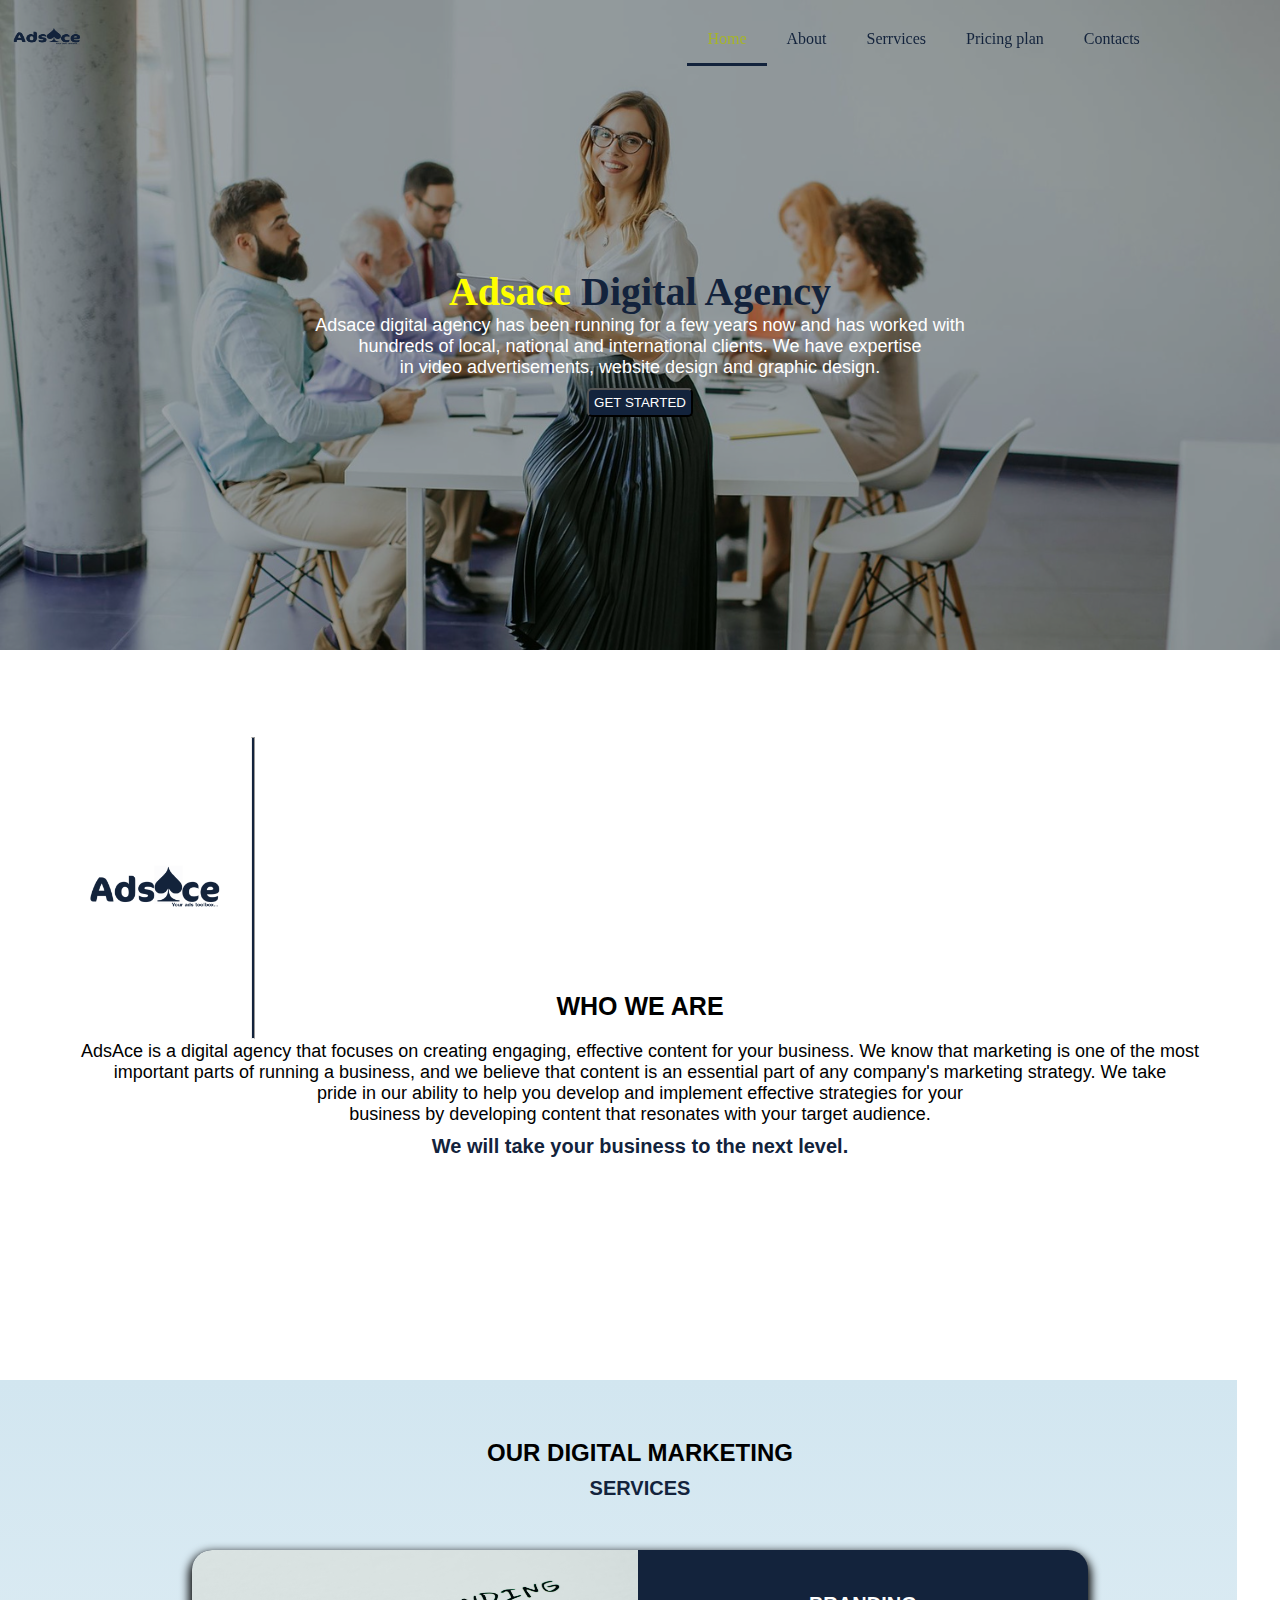
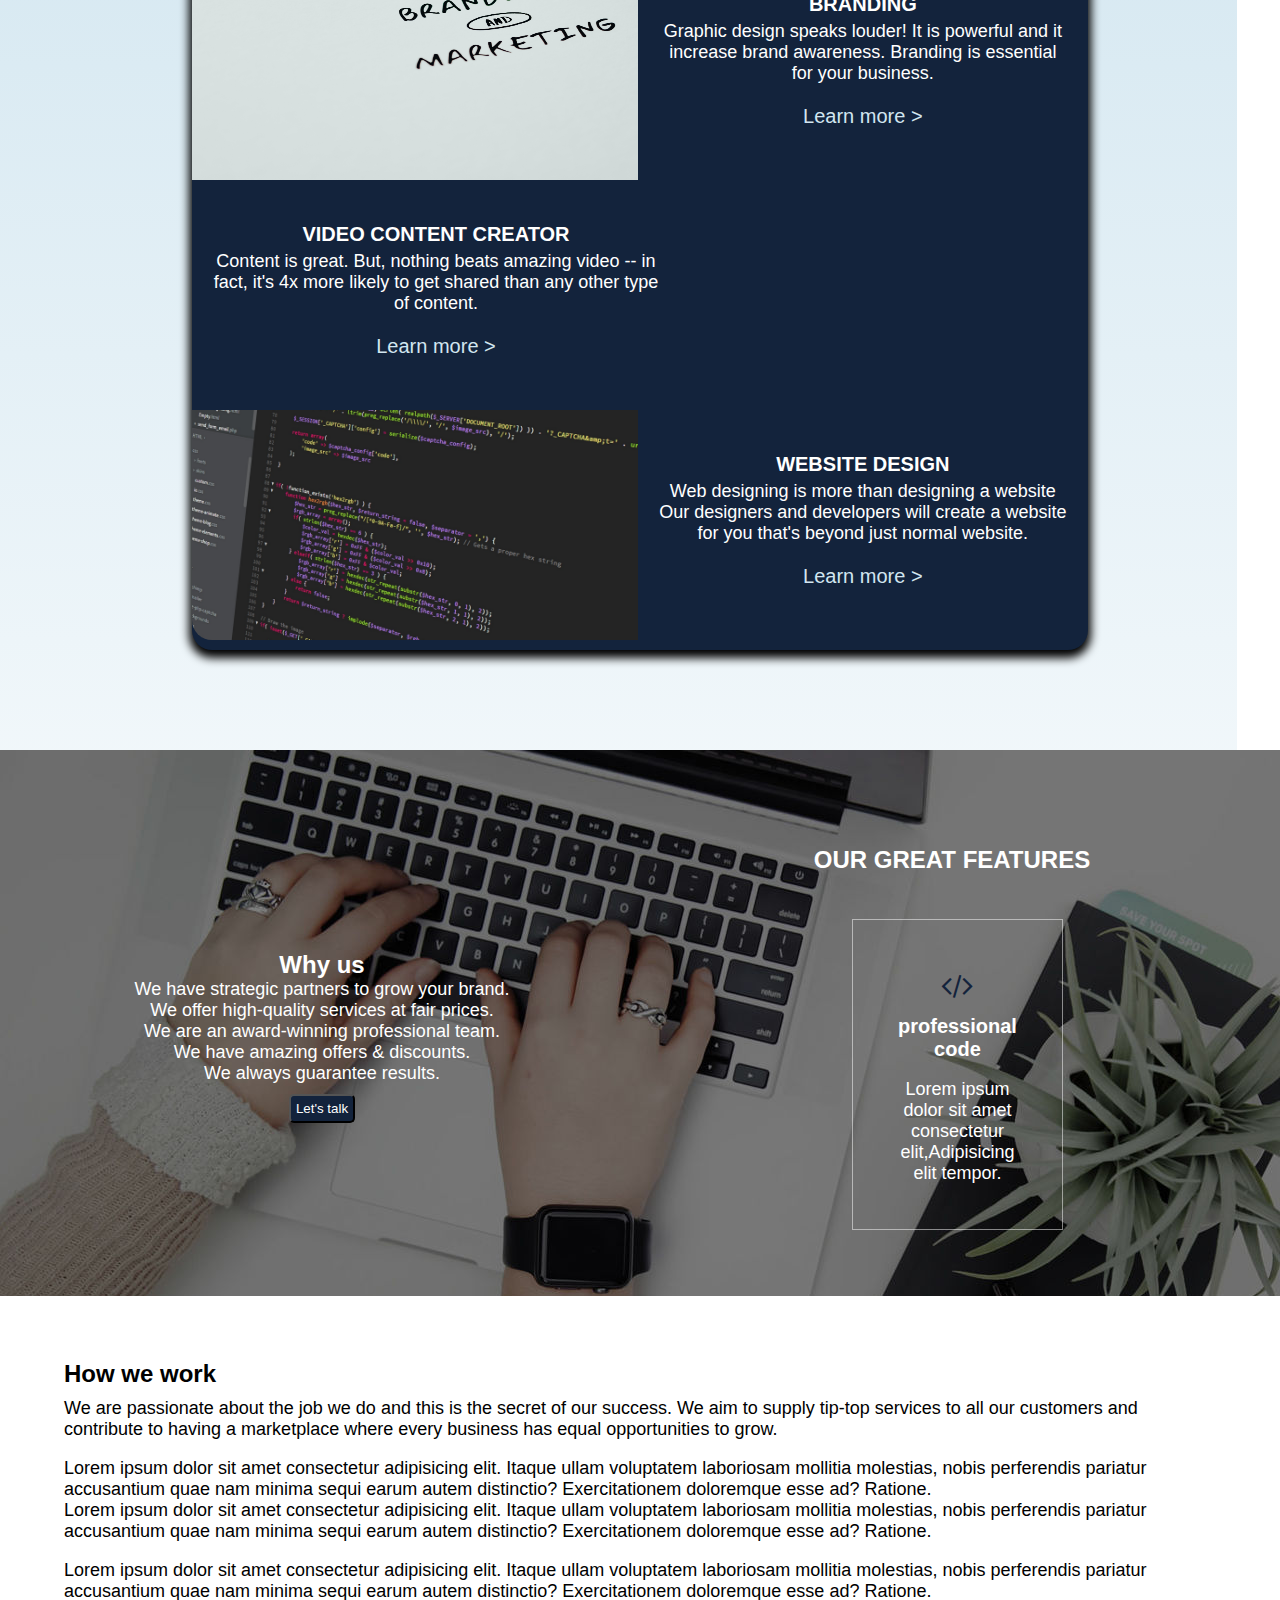
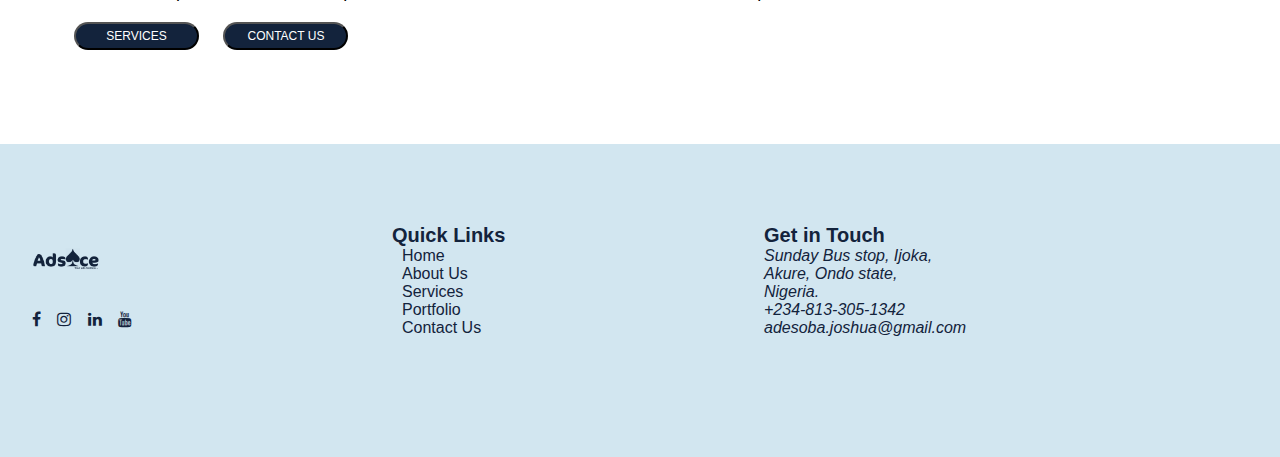
==== commit 97ae008a: "new" ====
--- a/index.html
+++ b/index.html
@@ -34,7 +34,7 @@
               </ul>
             </div>
           </li>
-          <li><a href="contact">Contacts</a></li>
+          <li><a href="contact.html">Contacts</a></li>
         </ul>
       </div>
     </div>
@@ -78,9 +78,9 @@
             <hr />
             <p>
               AdsAce is a digital agency that focuses on creating engaging,
-              effective content for your business. <br />
+              effective content for your business. 
               We know that marketing is one of the most important parts of
-              running a business, and we <br />
+              running a business, and we 
               believe that content is an essential part of any company's
               marketing strategy. We take <br />
               pride in our ability to help you develop and implement effective
--- a/Adsace.css
+++ b/Adsace.css
@@ -38,7 +38,7 @@
   font-size: 24px;
 }
 h2{
-  font-size: 18px;
+  font-size: px;
 }
 h3{
   font-size: 16px;
@@ -328,6 +328,7 @@
 .row1{
   width: 90%;
   margin: auto;
+  text-align: center;
 }
 .lay img{
   display: none;
@@ -338,11 +339,12 @@
   height: 1px;
   background-color: rgb(19,35,60);
 }
-.lay1 h1 {
-  margin: 10px 0px 0px 0px;
+.lay1 h2 {
+  font-size: 25px;
+  margin: 10px 0px 10px 0px;
 }
 .lay1 hr{
-  display: block;
+  display: none;
   margin: 10px 0px 10px 0px;
 }
 .lay2 {
@@ -361,7 +363,7 @@
 }
 .row2-head{
   text-align: center;
-  margin-bottom: 5px;
+  margin: 25px 0px 5px 0px;
 }
 .row2 h3{
   margin: 5px;
@@ -380,6 +382,9 @@
 .lay3 img, .lay4 img, .lay5 img{
   width: 15%;
 }
+.lay4-e{
+  display: none;
+ }
 .lay3, .lay4, .lay5{
   padding: 20PX 20PX 20PX 20PX;
 }
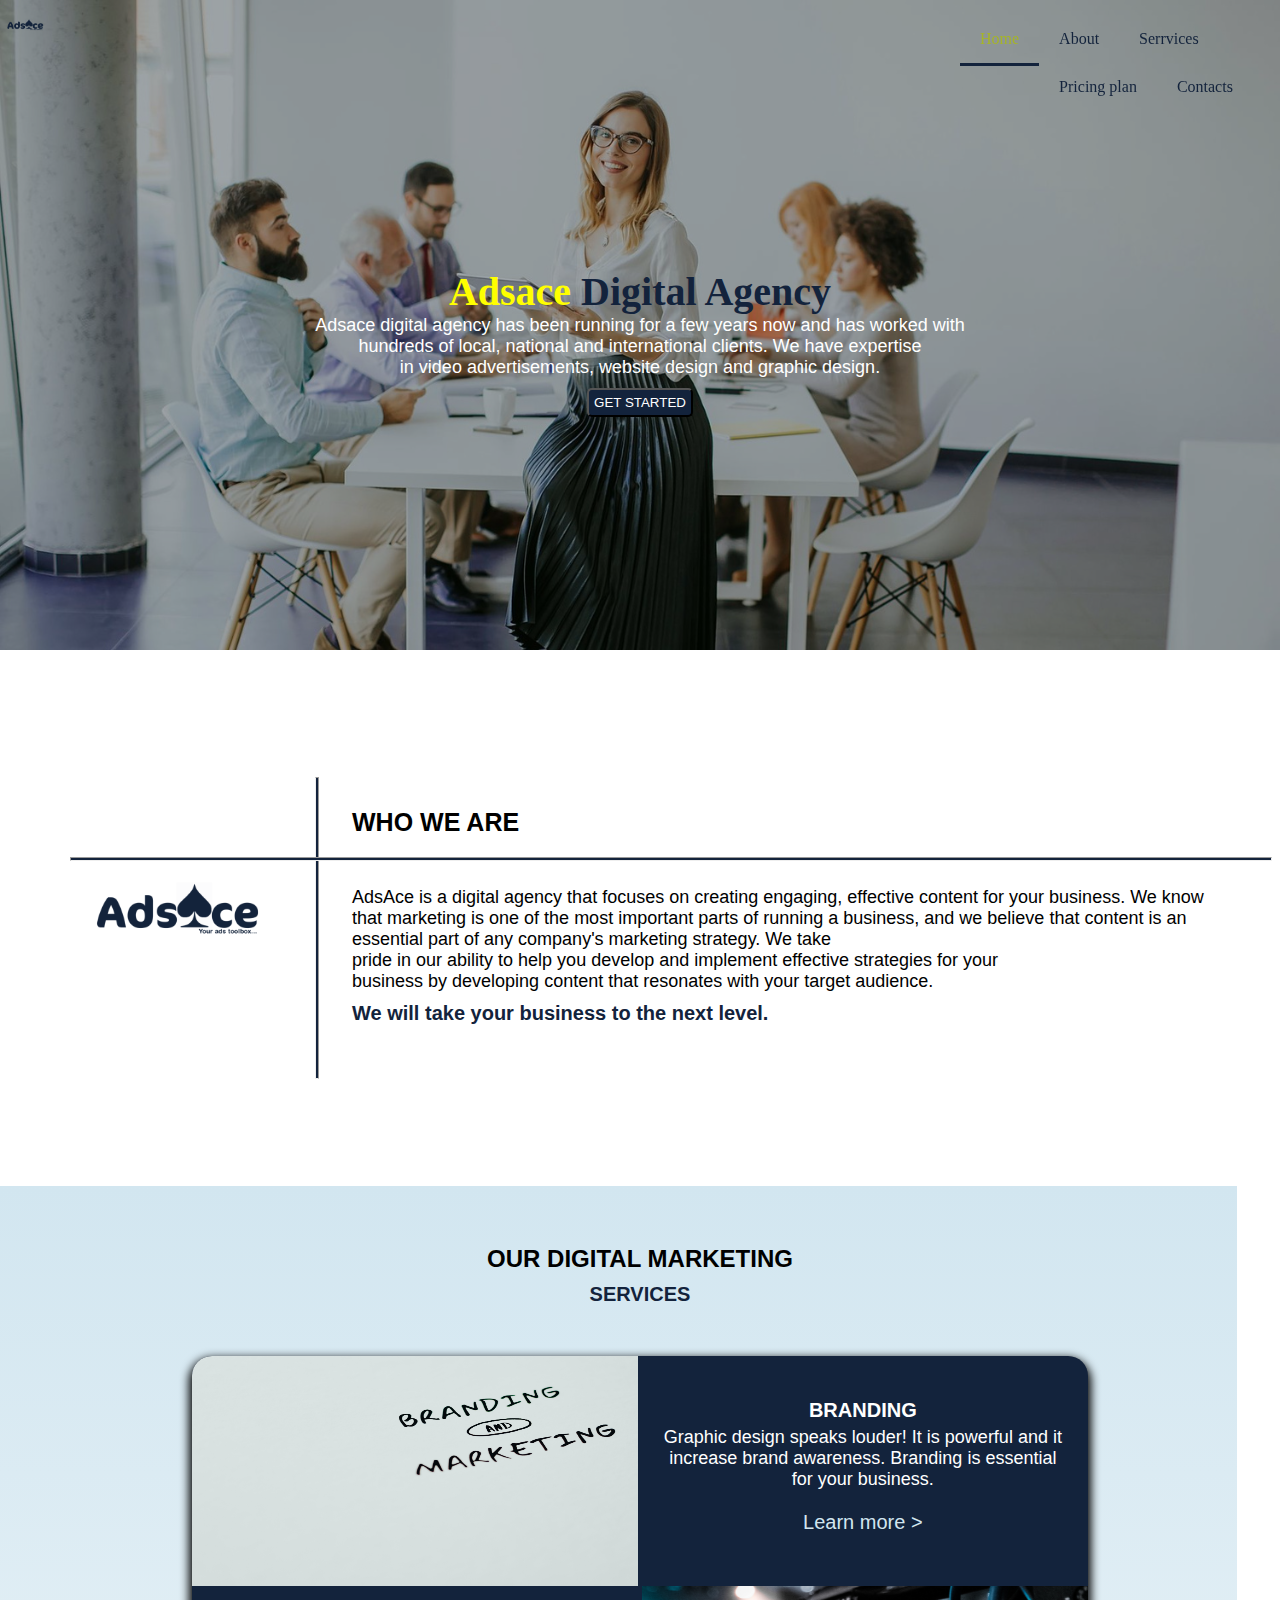
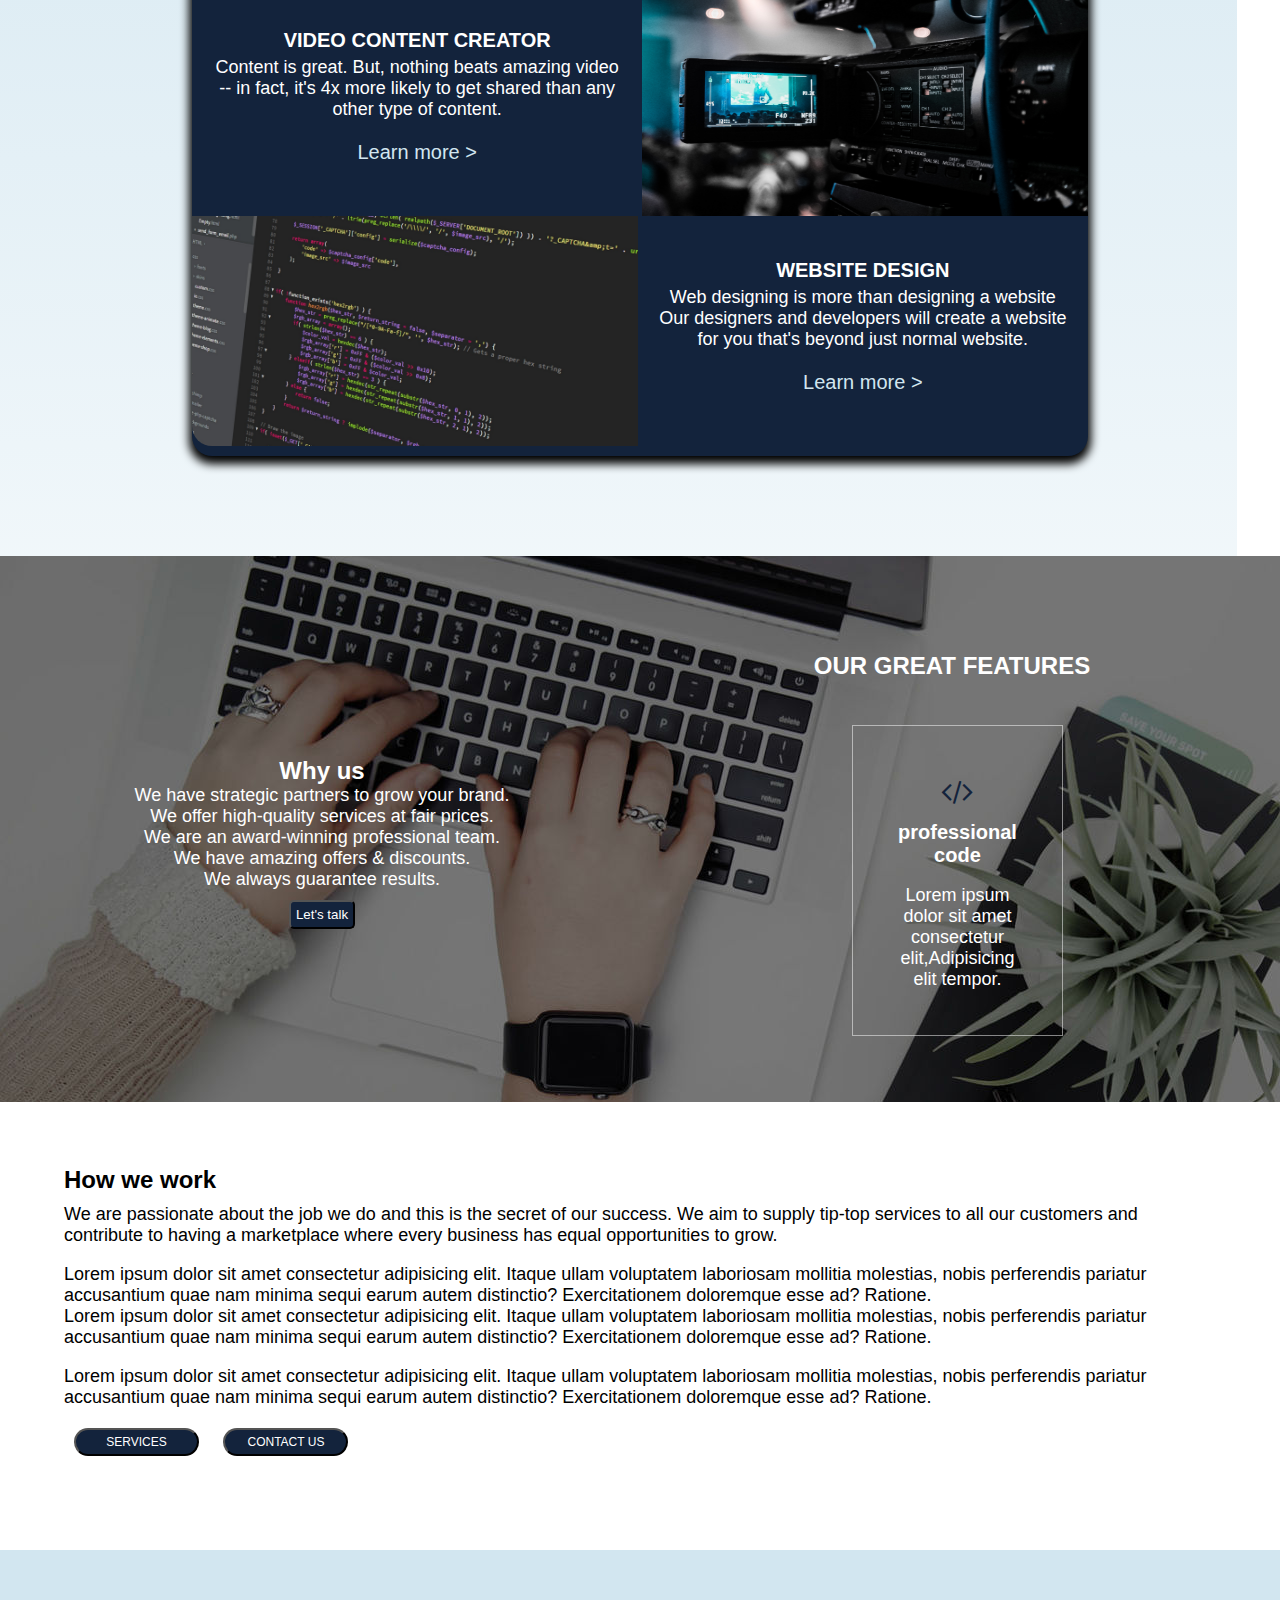
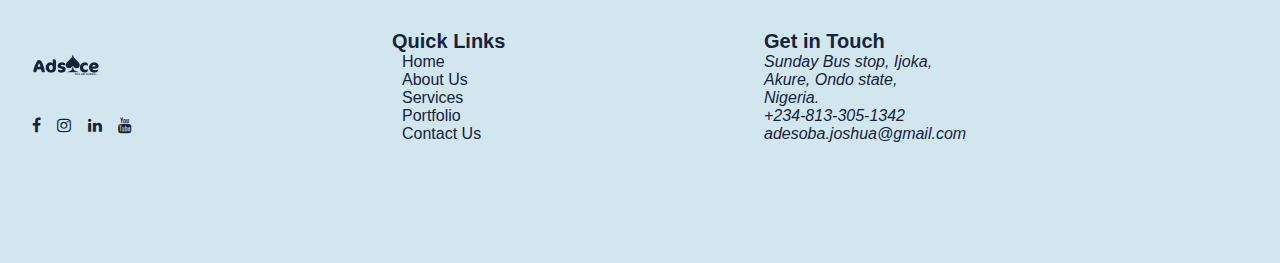
==== commit e0939757: "new" ====
--- a/index.html
+++ b/index.html
@@ -13,7 +13,7 @@
   </head>
   <body>
     <div class="nav-bar" id="navbar">
-      <img id="logo" class="Logo" src="IMG/r.png" alt="Logo" />
+      <a href="index.html"><img id="logo" class="Logo" src="IMG/r.png" alt="Logo" /></a>
       <div class="container" id="navicon" onclick="opennav(this)">
         <div class="bar1"></div>
         <div class="bar2"></div>
@@ -38,7 +38,7 @@
         </ul>
       </div>
     </div>
-    <div id="up" class="up">
+    <div id="up" class="jumper">
       <div class="jump-up">
         <a href="#Top"><i class="fa fa-angle-double-up"></i></a>
       </div>
@@ -63,7 +63,7 @@
               expertise <br />
               in video advertisements, website design and graphic design. <br />
             </p>
-            <a href=""><button class="get">GET STARTED</button></a>
+            <a href="Services.html"><button class="get">GET STARTED</button></a>
           </div>
         </div>
       </div>
@@ -75,7 +75,7 @@
           </div>
           <div class="lay1">
             <h2>WHO WE ARE</h2>
-            <hr />
+            <hr>
             <p>
               AdsAce is a digital agency that focuses on creating engaging,
               effective content for your business. 
@@ -107,7 +107,7 @@
                 Graphic design speaks louder! It is powerful and it increase
                 brand awareness. Branding is essential for your business.
                 <br /><br />
-                <a href="">Learn more &gt; </a>
+                <a href="B&L.html">Learn more &gt; </a>
               </p>
             </div>
           </div>
@@ -123,7 +123,7 @@
                 it's 4x more likely to get shared than any other type of
                 content.
                 <br /><br />
-                <a href="">Learn more &gt; </a>
+                <a href="Video.html">Learn more &gt; </a>
               </p>
             </div>
             <div class="lay4-e diva">
@@ -141,7 +141,7 @@
                 Web designing is more than designing a website Our designers and
                 developers will create a website for you that's beyond just
                 normal website.<br /><br />
-                <a href="">Learn more &gt; </a>
+                <a href="webplan.html">Learn more &gt; </a>
               </p>
             </div>
           </div>
@@ -156,7 +156,7 @@
               We have amazing offers & discounts. <br />
               We always guarantee results. <br />
             </p>
-            <a href=""><button class="talk">Let's talk</button></a>
+            <a href="contact.html"><button class="talk">Let's talk</button></a>
           </div>
           <div class="lay7">
             <h2>OUR GREAT FEATURES</h2>
@@ -222,8 +222,8 @@
             </p>
           </div>
           <div class="lay9">
-            <a href=""><button class="but11">SERVICES</button></a>
-            <a href=""><button class="but12">CONTACT US</button></a>
+            <a href="Services.html"><button class="but11">SERVICES</button></a>
+            <a href="contact.html"><button class="but12">CONTACT US</button></a>
           </div>
         </div>
       </div>
@@ -247,9 +247,9 @@
           <h3>Quick Links</h3>
           <a href="index.html">Home</a><br />
           <a href="about.html">About Us</a><br />
-          <a href="">Services</a><br />
-          <a href="">Portfolio</a><br />
-          <a href="">Contact Us</a><br />
+          <a href="Services.html">Services</a><br />
+          <a href="#">Portfolio</a><br />
+          <a href="contact.html">Contact Us</a><br />
         </div>
         <div class="lay15">
           <h3>Get in Touch</h3>
--- a/Adsace.css
+++ b/Adsace.css
@@ -89,9 +89,9 @@
   margin: 0%;
   z-index: 10;
 }
+
 .Logo{
   cursor: pointer;
-  width: 10%;
   margin: 0px 250px 0px 10px;
   z-index: 2;
 }
@@ -132,13 +132,17 @@
   color: rgb(19,35,60);
   transition: all 1s;
 }
+.jumper{
+  display: none;
+}
 .up{
-  display: none;
+  display: flex;
+  justify-content: right;
 }
 div.jump-up{
   position: fixed;
-  margin-top: 45%;
-  margin-left: 95%;
+  margin-top: 43%;
+  margin-right: 5%;
   font-size: 25px;
   background-color: rgb(19,35,60);
   z-index: 1;
@@ -747,12 +751,16 @@
     margin-top: 10%;
   }
   .row1{
-    padding: 10% 0% 20% 0%;
+    padding: 10% 0% 15% 0%;
     display: flex;
     flex-wrap: wrap;
   }
   .lay{
-    width: 20%;
+    flex: 20%;
+  }
+  .lay1{
+    text-align: left;
+    flex: 70%;
   }
   .lay img{
     display: block;
@@ -764,17 +772,19 @@
     display: block;
     position: absolute;
     transform: rotate(90deg);
-    margin: -7.5% 0% 0% 3%;
+    margin: -8% 0% 0% 8%;
   }
   .lay1 hr{
+    display: inline;
     position: absolute;
-    margin-left: -17%;
+    margin-left: -22%;
     height: 2px;
-    width: 1100px;
+    width: 1200px;
   }
   .lay1 p{
-    margin-top: 20px;
-  }
+    margin-top: 50px;
+  }
+
   .row2{
     margin: 50px auto 100px auto;
     border-radius: 20px;
@@ -800,6 +810,10 @@
     z-index: -1;
     float: right;
   }
+  .lay4-e{
+    display: block;
+  }
+
   .row3{
     display: flex;
     flex-wrap: nowrap;
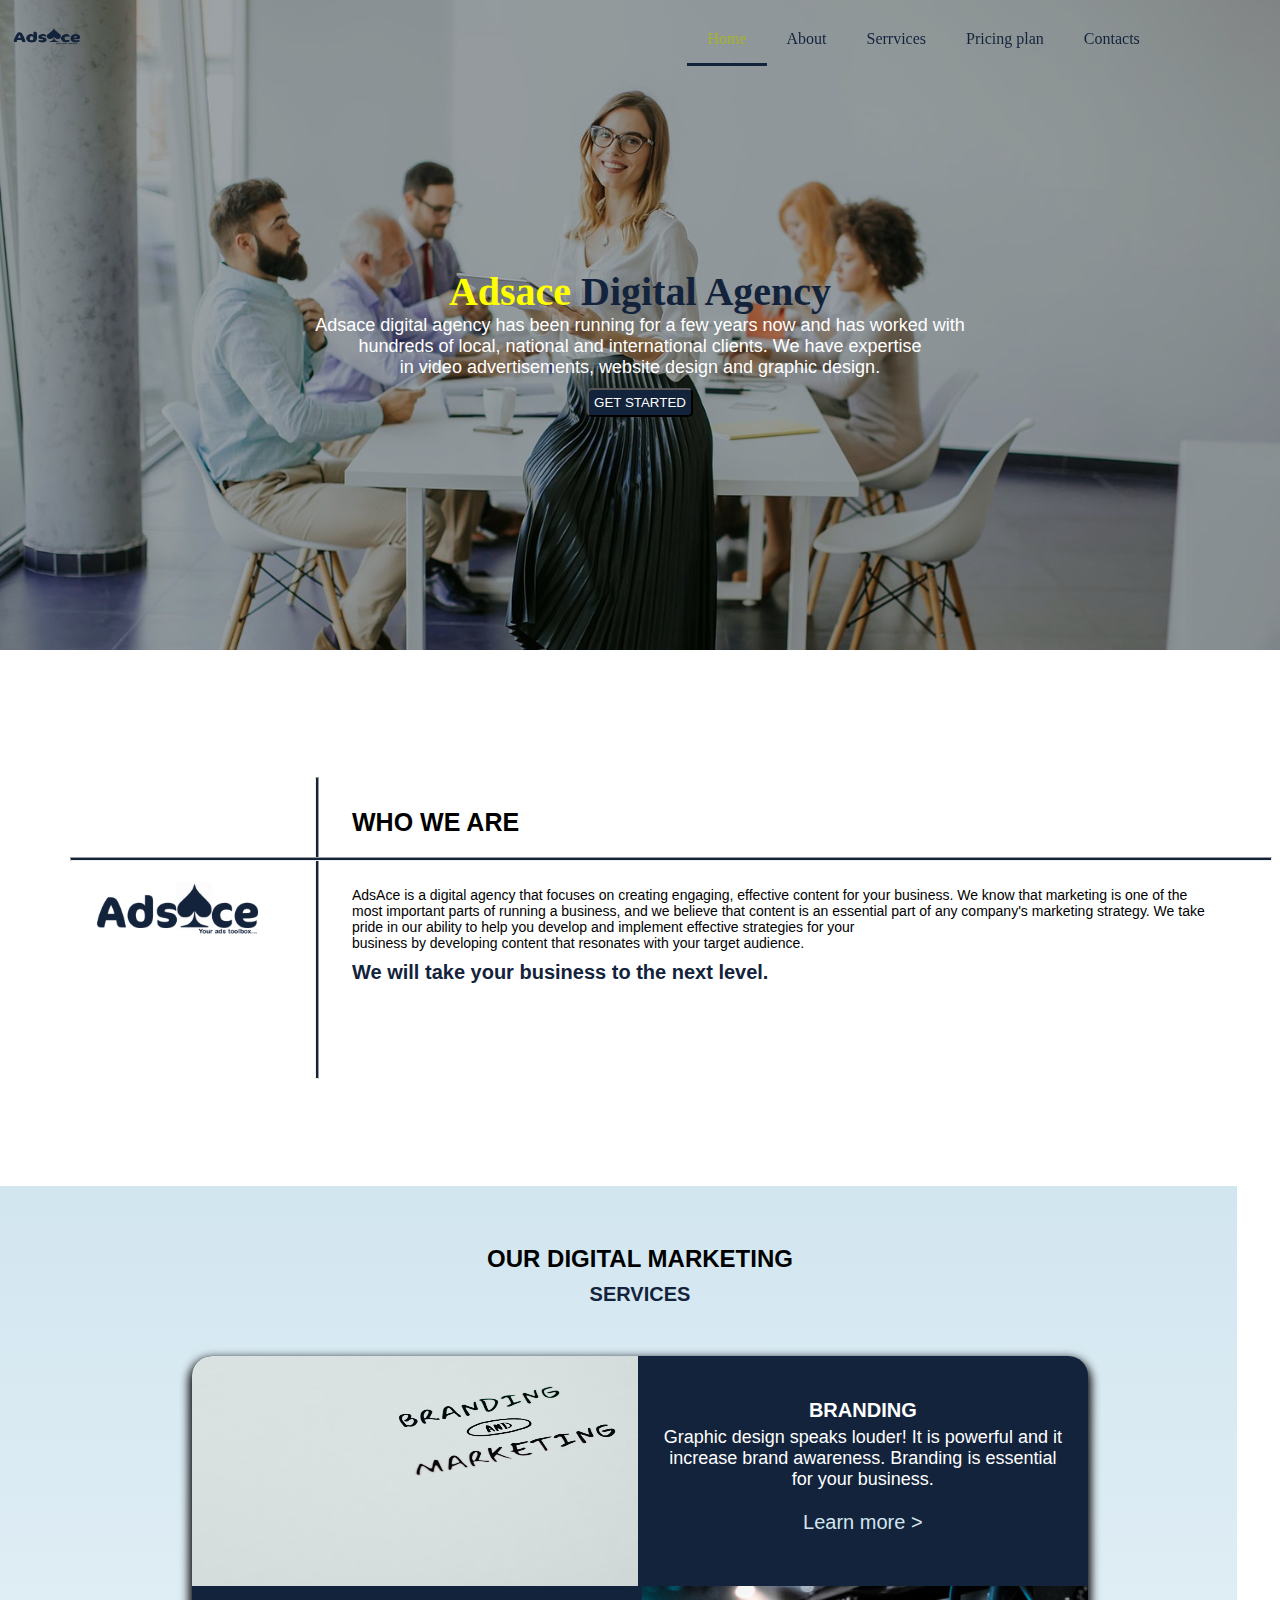
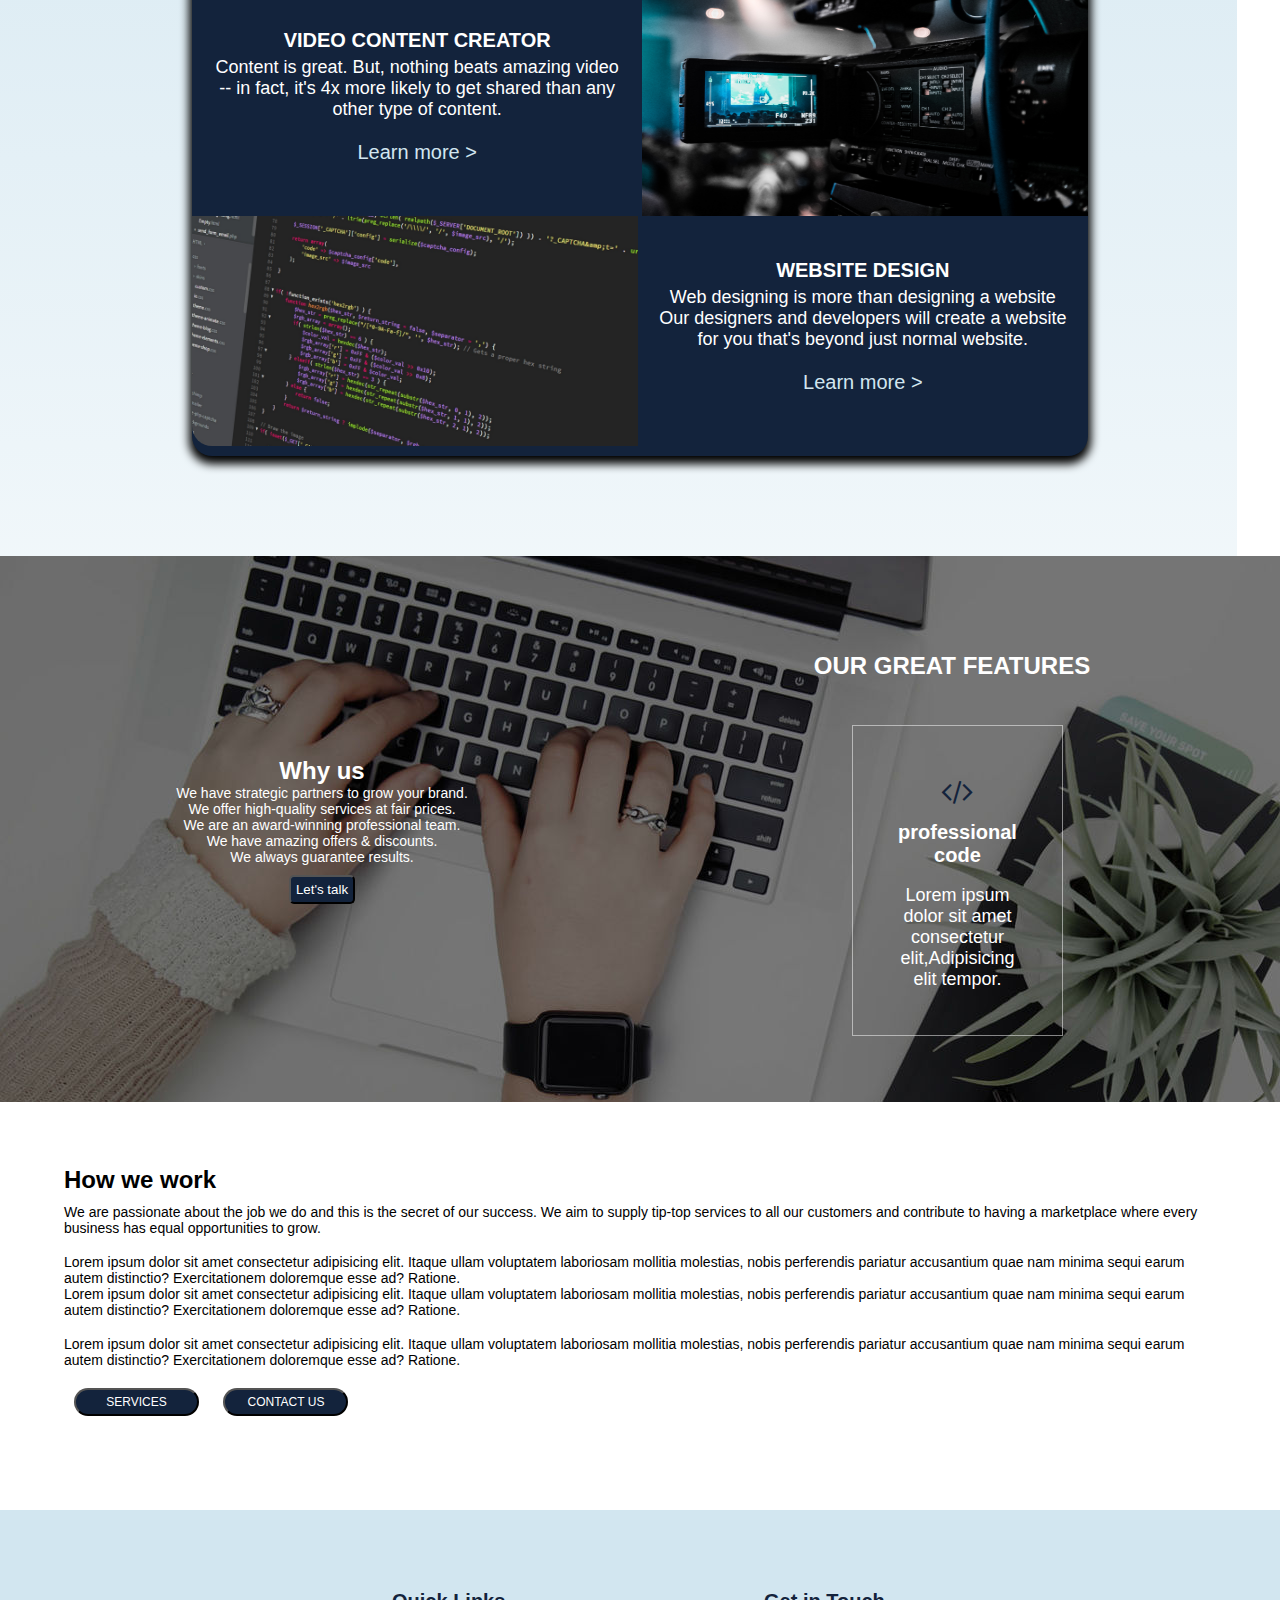
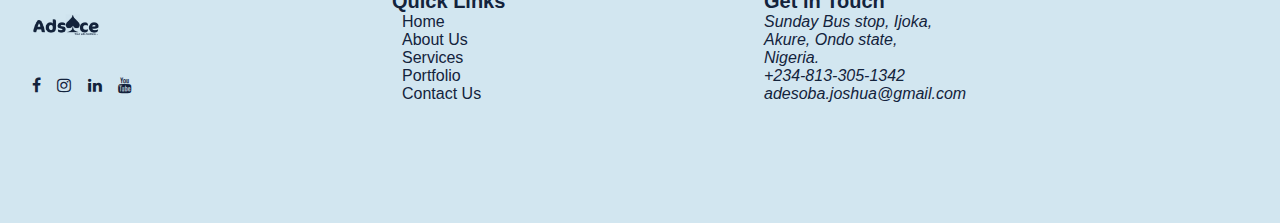
==== commit fb7c6bcc: "new" ====
--- a/index.html
+++ b/index.html
@@ -13,7 +13,7 @@
   </head>
   <body>
     <div class="nav-bar" id="navbar">
-      <a href="index.html"><img id="logo" class="Logo" src="IMG/r.png" alt="Logo" /></a>
+      <img id="logo" class="Logo" src="IMG/r.png" alt="Logo" />
       <div class="container" id="navicon" onclick="opennav(this)">
         <div class="bar1"></div>
         <div class="bar2"></div>
--- a/Adsace.css
+++ b/Adsace.css
@@ -522,8 +522,8 @@
   h3{
     font-size: 20px;
   }
-  p{
-    font-size: 18px;
+  p, .lay1 p, .lay6 p, .lay8 p{
+    font-size: 14px;
   }
   .nav-bar{
     height: 100px;
@@ -589,6 +589,9 @@
   .lay4-s{
    display: none;
   }
+  .lay4-e{
+    display: block;
+  }
   .lay4{
     height: 230px;
     margin: 0%;
@@ -648,6 +651,9 @@
 
 
 @media only screen and (min-width: 1000px){
+  p{
+    font-size: 18px;
+  }
   .word1 h1{
     font-size: 40px;
   }
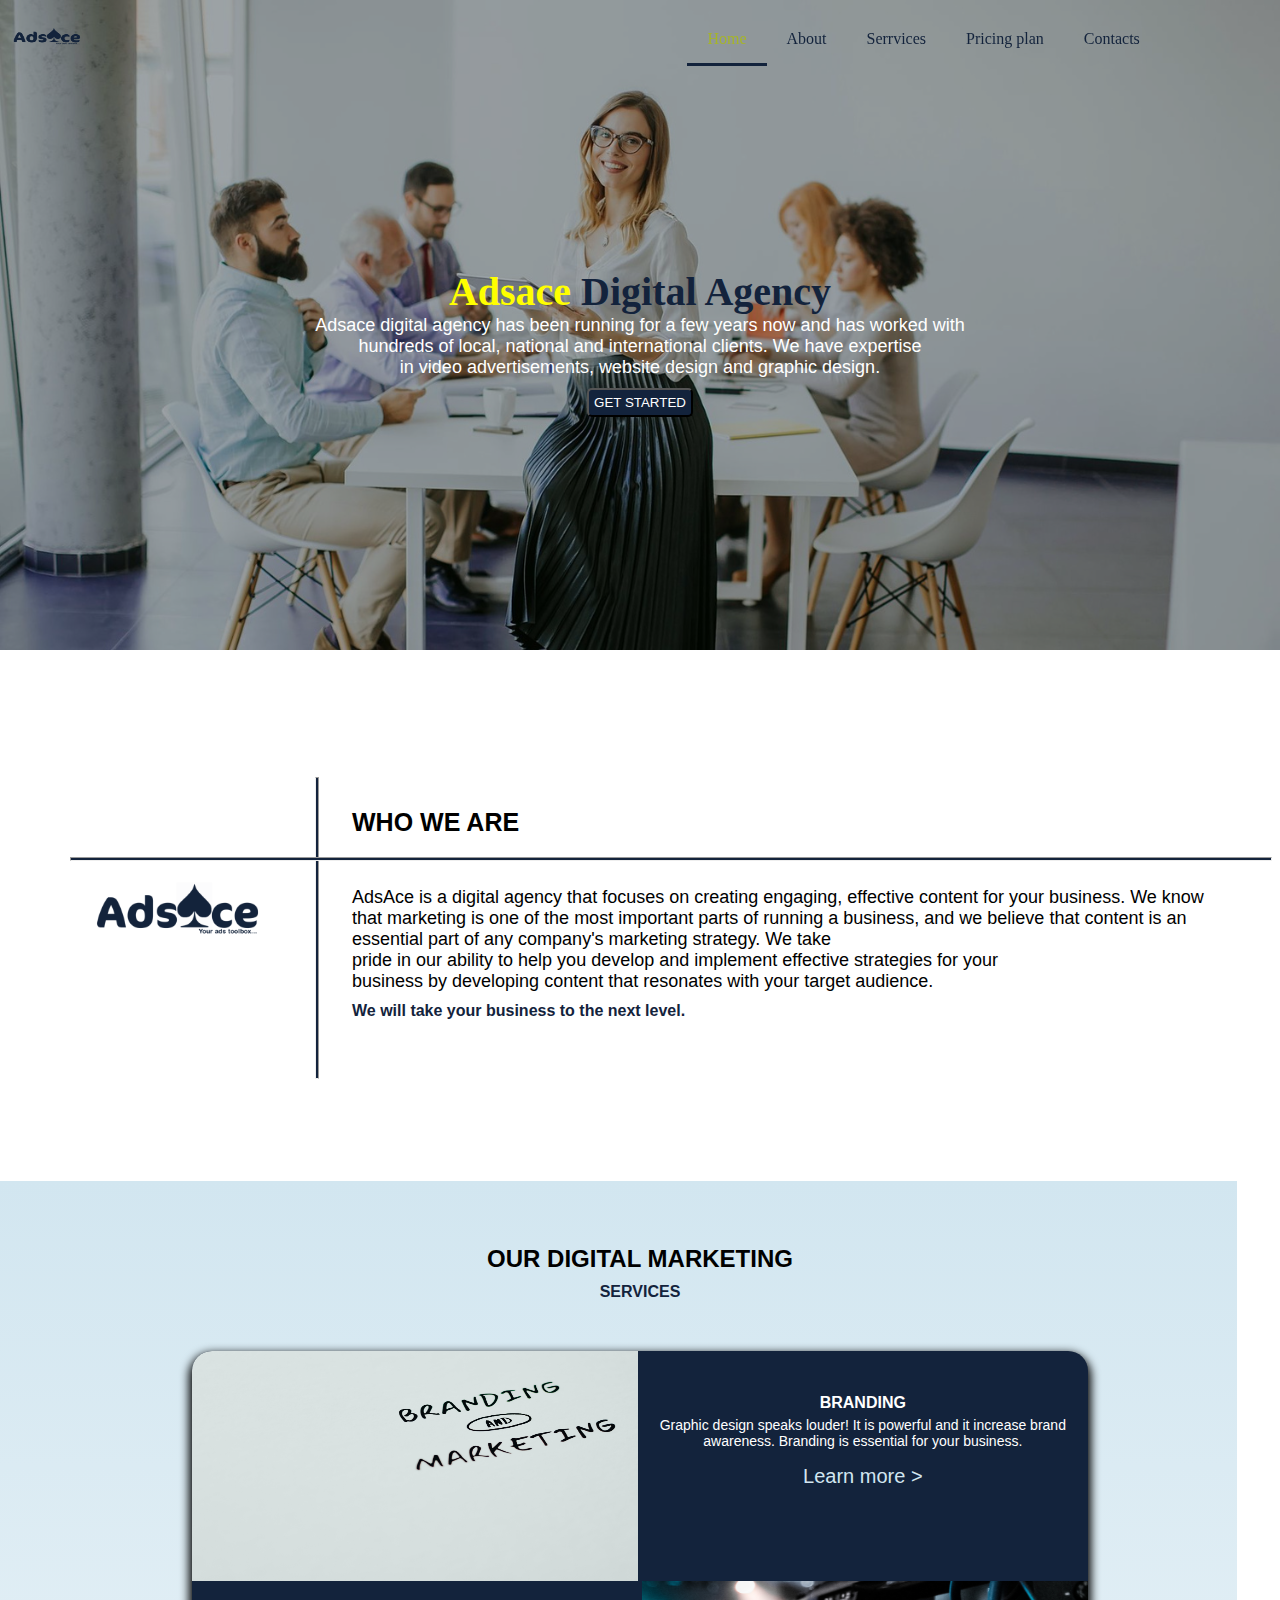
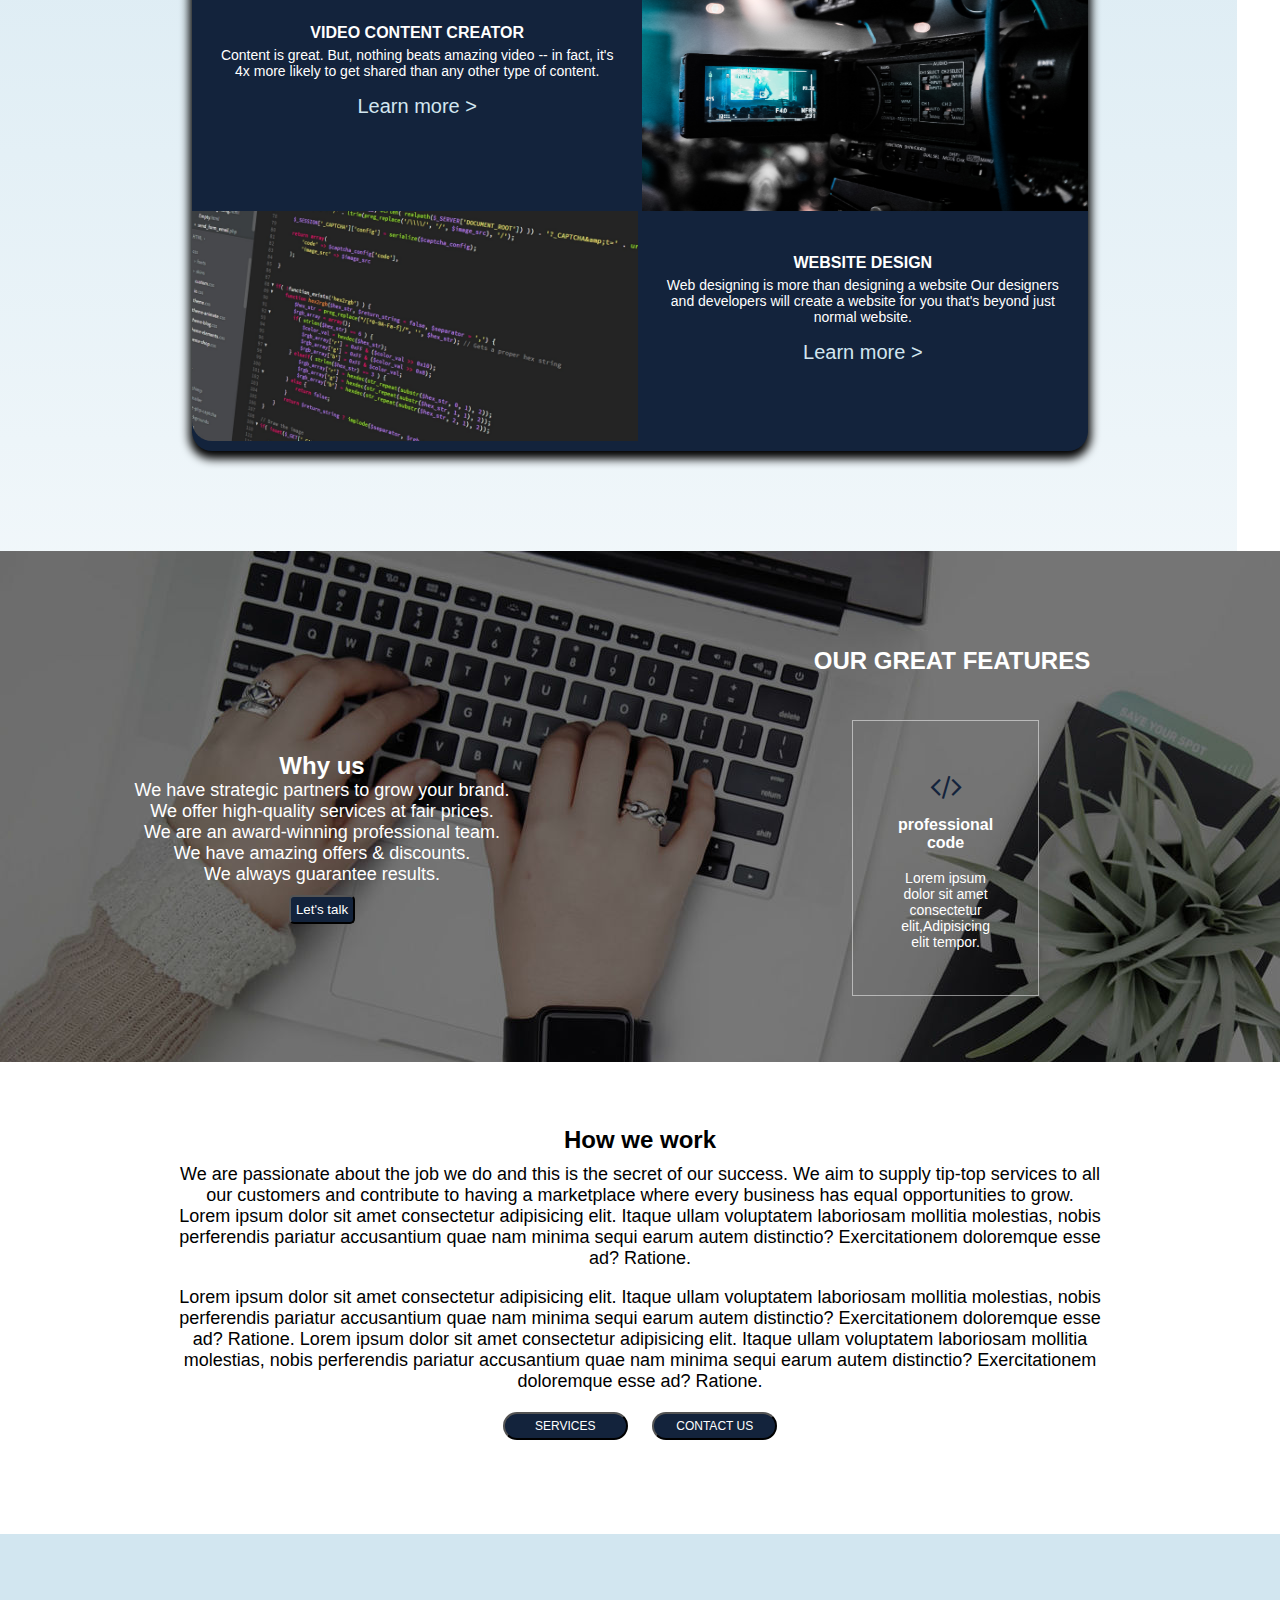
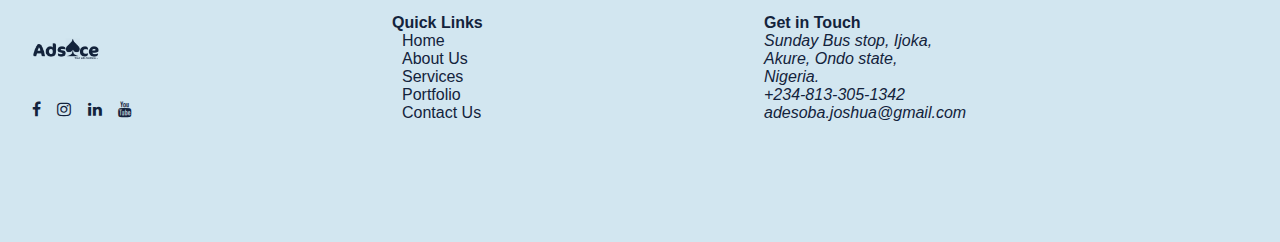
==== commit 67ff308f: "new" ====
--- a/index.html
+++ b/index.html
@@ -10,6 +10,7 @@
     <title>Adsace Digital Agency</title>
     <link rel="icon" type="image/x-icon" href="IMG/logo.jpg" />
     <link rel="stylesheet" href="Adsace.css" />
+    <link rel="stylesheet" href="general.css" />
   </head>
   <body>
     <div class="nav-bar" id="navbar">
@@ -75,14 +76,13 @@
           </div>
           <div class="lay1">
             <h2>WHO WE ARE</h2>
-            <hr>
+            <hr />
             <p>
               AdsAce is a digital agency that focuses on creating engaging,
-              effective content for your business. 
-              We know that marketing is one of the most important parts of
-              running a business, and we 
-              believe that content is an essential part of any company's
-              marketing strategy. We take <br />
+              effective content for your business. We know that marketing is one
+              of the most important parts of running a business, and we believe
+              that content is an essential part of any company's marketing
+              strategy. We take <br />
               pride in our ability to help you develop and implement effective
               strategies for your <br />
               business by developing content that resonates with your target
@@ -198,26 +198,21 @@
               We are passionate about the job we do and this is the secret of
               our success. We aim to supply tip-top services to all our
               customers and contribute to having a marketplace where every
-              business has equal opportunities to grow.
+              business has equal opportunities to grow. Lorem ipsum dolor sit
+              amet consectetur adipisicing elit. Itaque ullam voluptatem
+              laboriosam mollitia molestias, nobis perferendis pariatur
+              accusantium quae nam minima sequi earum autem distinctio?
+              Exercitationem doloremque esse ad? Ratione.
             </p>
             <br />
             <p>
               Lorem ipsum dolor sit amet consectetur adipisicing elit. Itaque
               ullam voluptatem laboriosam mollitia molestias, nobis perferendis
               pariatur accusantium quae nam minima sequi earum autem distinctio?
-              Exercitationem doloremque esse ad? Ratione.
-            </p>
-            <p>
-              Lorem ipsum dolor sit amet consectetur adipisicing elit. Itaque
-              ullam voluptatem laboriosam mollitia molestias, nobis perferendis
-              pariatur accusantium quae nam minima sequi earum autem distinctio?
-              Exercitationem doloremque esse ad? Ratione.
-            </p>
-            <br />
-            <p>
-              Lorem ipsum dolor sit amet consectetur adipisicing elit. Itaque
-              ullam voluptatem laboriosam mollitia molestias, nobis perferendis
-              pariatur accusantium quae nam minima sequi earum autem distinctio?
+              Exercitationem doloremque esse ad? Ratione. Lorem ipsum dolor sit
+              amet consectetur adipisicing elit. Itaque ullam voluptatem
+              laboriosam mollitia molestias, nobis perferendis pariatur
+              accusantium quae nam minima sequi earum autem distinctio?
               Exercitationem doloremque esse ad? Ratione.
             </p>
           </div>
--- a/Adsace.css
+++ b/Adsace.css
@@ -33,18 +33,6 @@
   background-color: rgb(210,230,240);
   transform: scale(1.1, 1.1);
   transition: 1s;
-}
-h1{
-  font-size: 24px;
-}
-h2{
-  font-size: px;
-}
-h3{
-  font-size: 16px;
-}
-p{
-  font-size: 14px;
 }
 .container{
   display: block;
@@ -132,26 +120,7 @@
   color: rgb(19,35,60);
   transition: all 1s;
 }
-.jumper{
-  display: none;
-}
-.up{
-  display: flex;
-  justify-content: right;
-}
-div.jump-up{
-  position: fixed;
-  margin-top: 43%;
-  margin-right: 5%;
-  font-size: 25px;
-  background-color: rgb(19,35,60);
-  z-index: 1;
-  border-radius: 5px;
-  padding: 10px 15px 10px 15px;
-}
-div.jump-up i{
-  color: rgb(210,230,240);
-}
+
 main{
   margin: 0%;
   padding: 0%;
@@ -456,6 +425,12 @@
 }
 .row4{
   padding: 20px;
+  text-align: center;
+}
+.lay8{
+  text-align: center;
+  width: 80%;
+  margin: auto;
 }
 .but11, .but12{
   cursor: pointer;
@@ -522,7 +497,7 @@
   h3{
     font-size: 20px;
   }
-  p, .lay1 p, .lay6 p, .lay8 p{
+  .lay1 p, .lay6 p, .lay8 p{
     font-size: 14px;
   }
   .nav-bar{
@@ -651,7 +626,7 @@
 
 
 @media only screen and (min-width: 1000px){
-  p{
+  .lay1 p, .lay6 p, .lay8 p{
     font-size: 18px;
   }
   .word1 h1{
--- a/general.css
+++ b/general.css
@@ -0,0 +1,34 @@
+
+
+h1{
+  font-size: 24px;
+}
+h2{
+  font-size: px;
+}
+h3{
+  font-size: 16px;
+}
+p{
+  font-size: 14px;
+}
+.jumper{
+  display: none;
+}
+.up{
+  display: flex;
+  justify-content: right;
+}
+div.jump-up{
+  position: fixed;
+  margin-top: 43%;
+  margin-right: 5%;
+  font-size: 25px;
+  background-color: rgb(19,35,60);
+  z-index: 1;
+  border-radius: 5px;
+  padding: 10px 15px 10px 15px;
+}
+div.jump-up i{
+  color: rgb(210,230,240);
+}